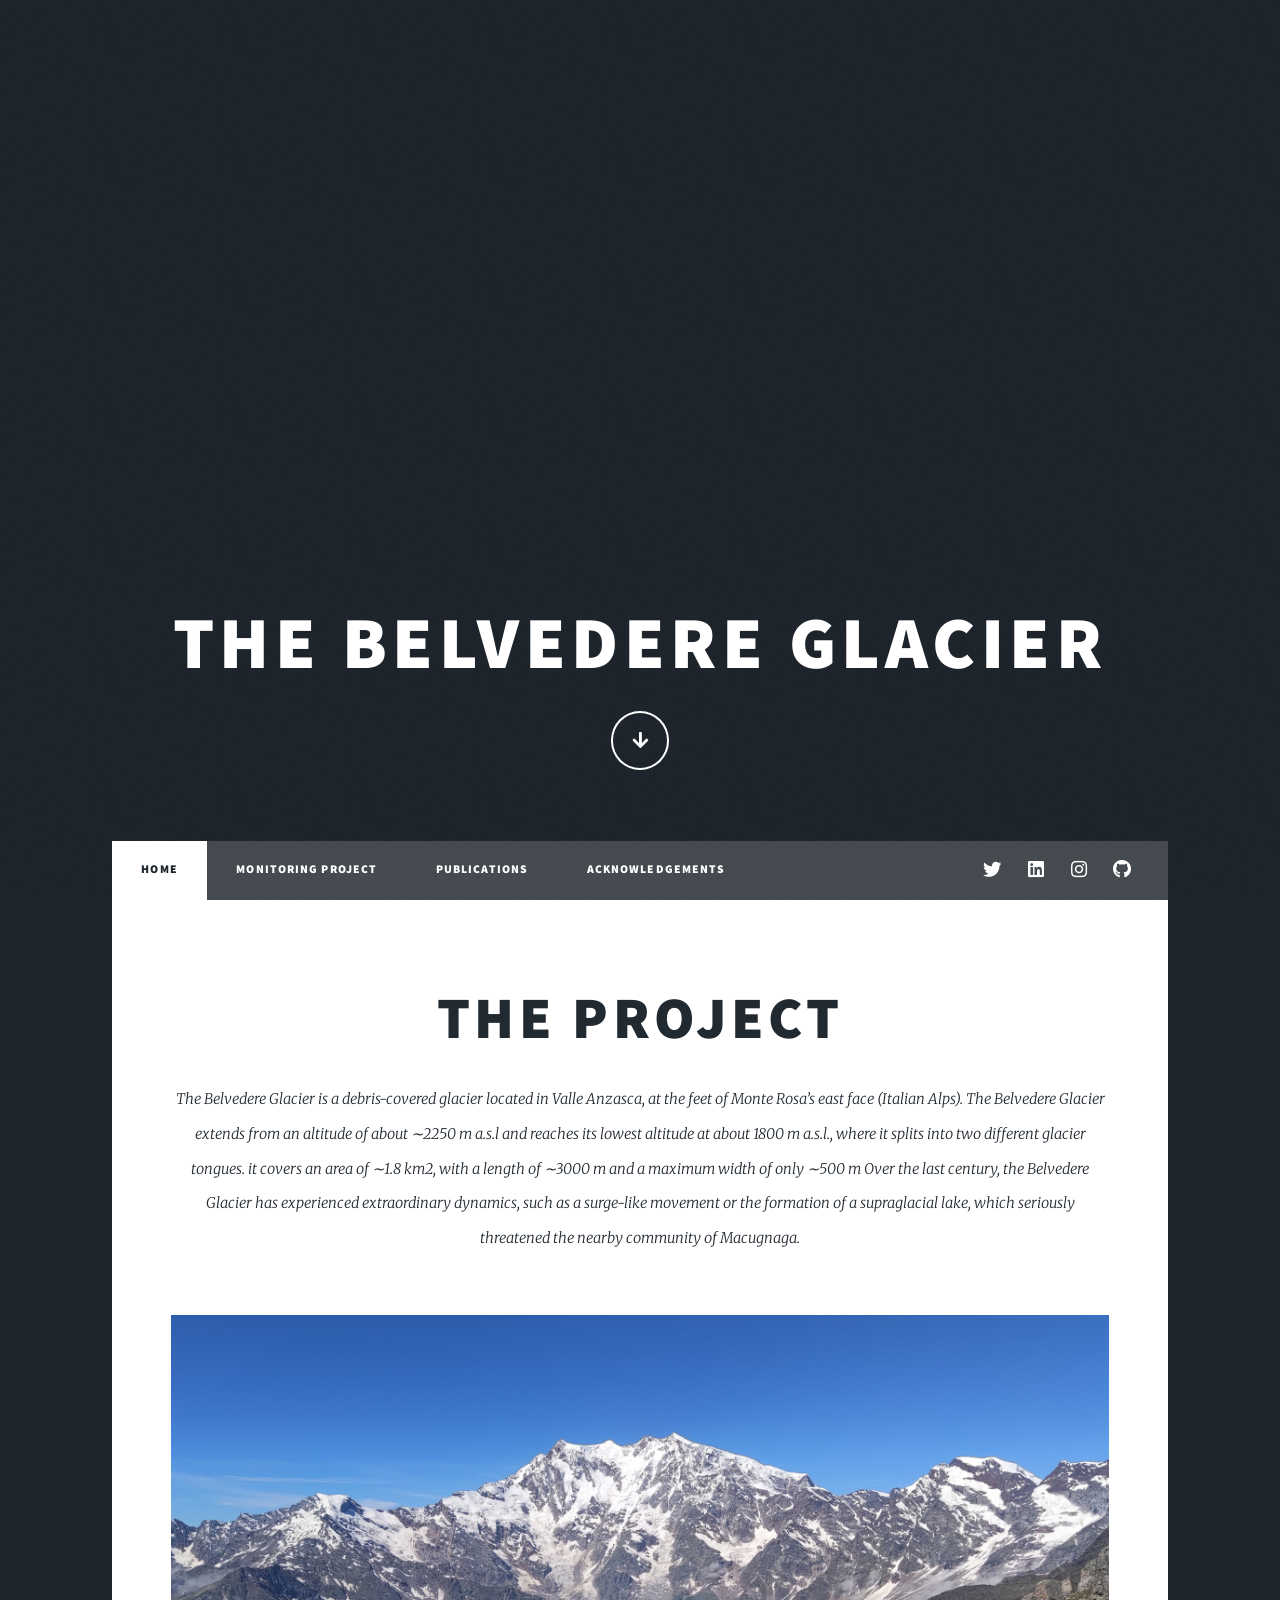
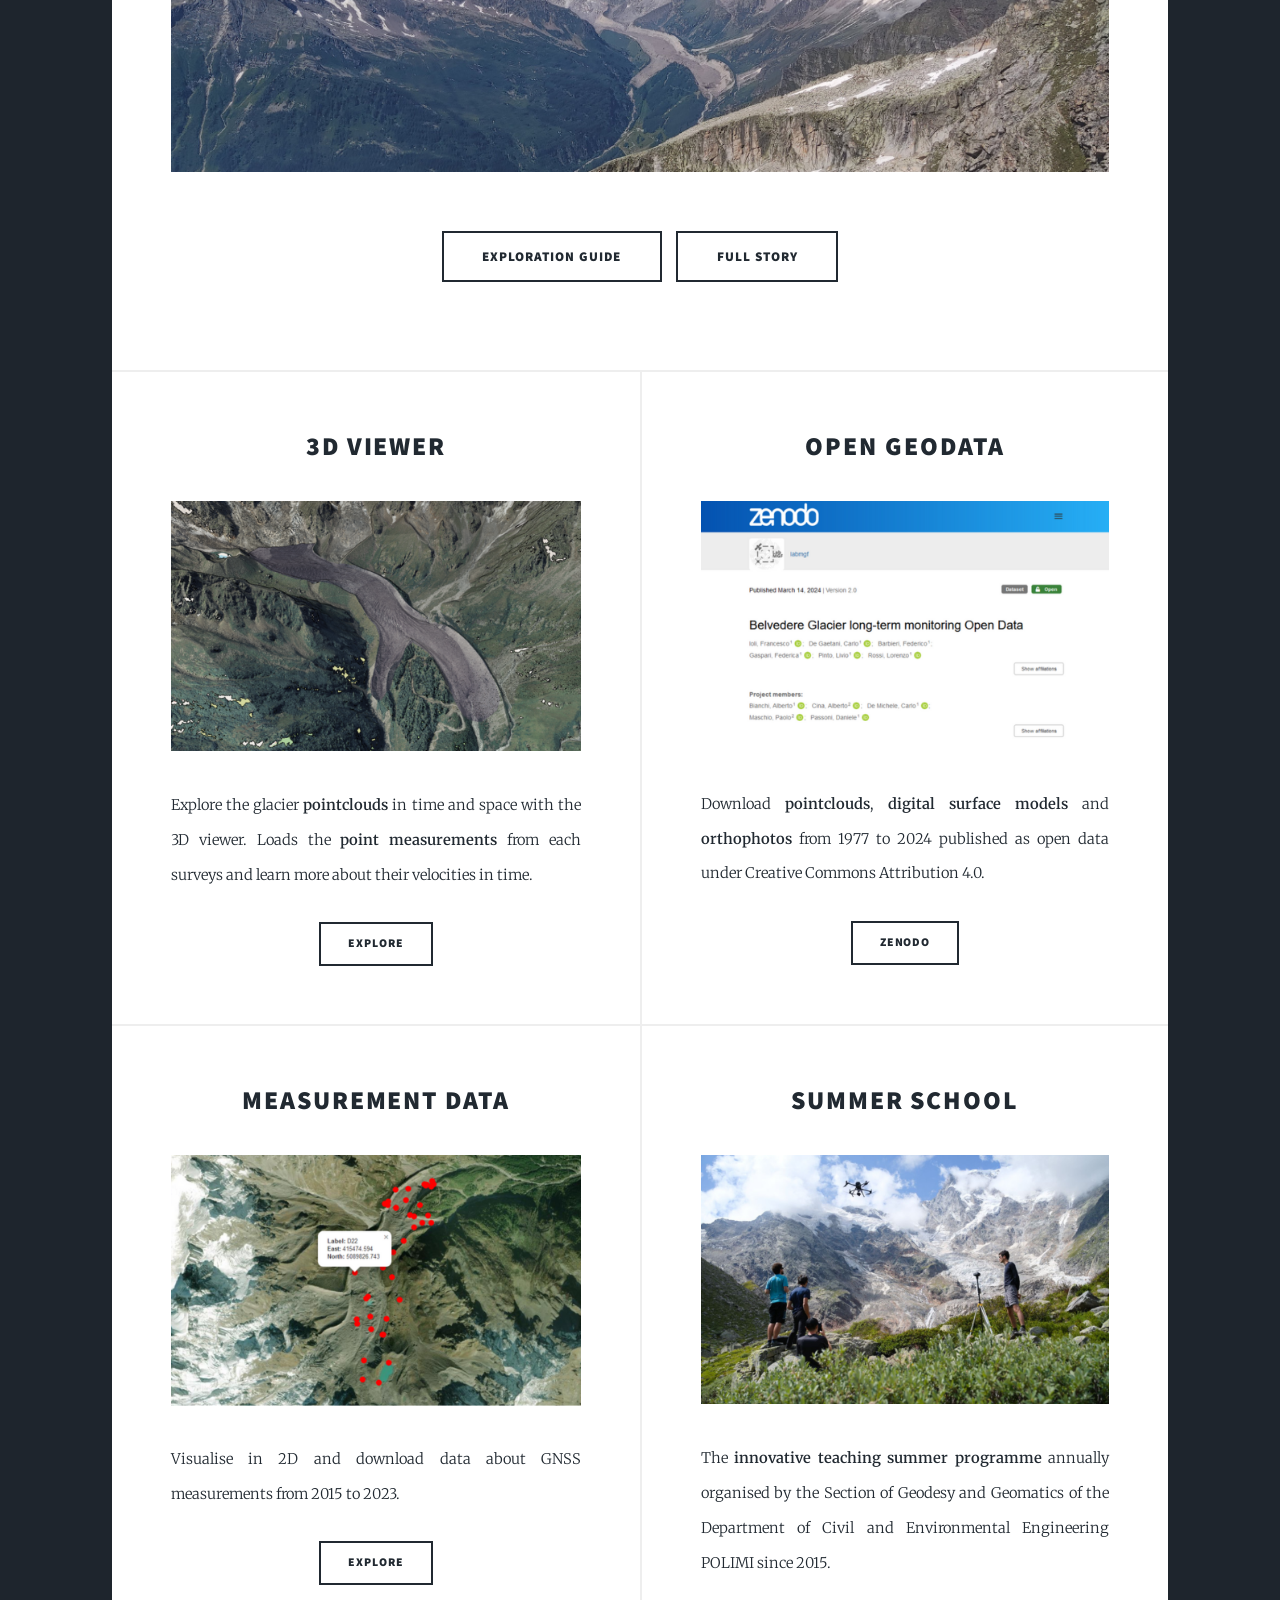
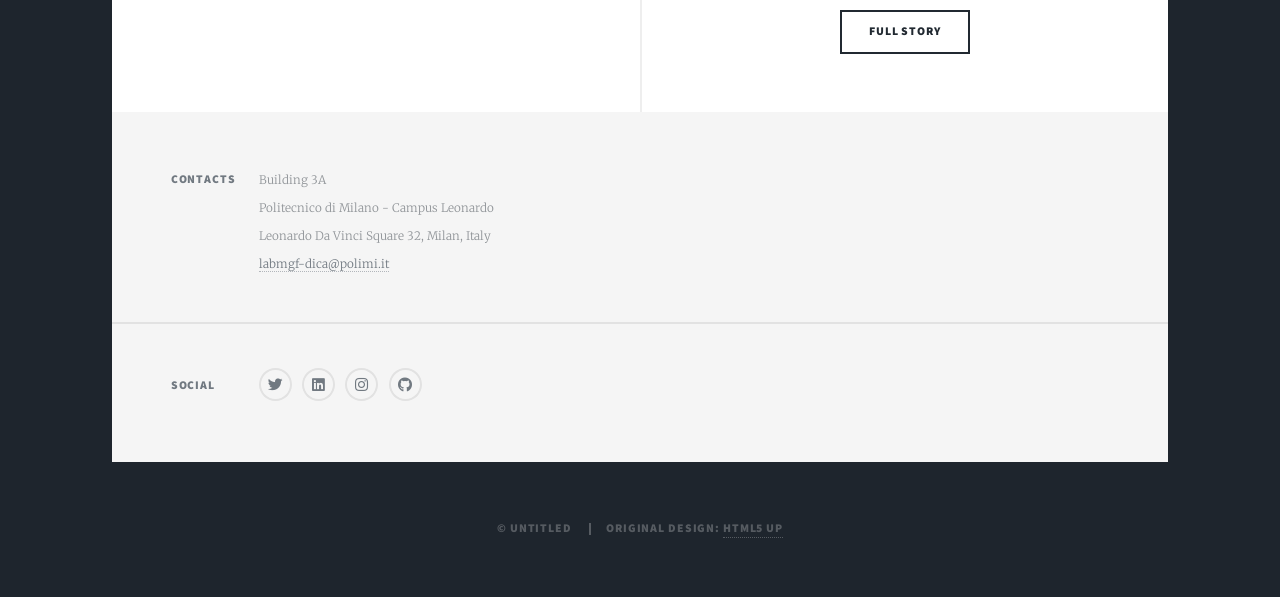
==== site/index.html @ bd8bcc03 "removed evrything but the static website" ====
<!DOCTYPE HTML>
<!--
	Massively by HTML5 UP
	html5up.net | @ajlkn
	Free for personal and commercial use under the CCA 3.0 license (html5up.net/license)
-->
<html>

<head>
	<title>The Belvedere Glacier</title>
	<meta charset="utf-8" />
	<meta name="viewport" content="width=device-width, initial-scale=1, user-scalable=no" />
	<link rel="stylesheet" href="assets/css/main.css" />
	<noscript>
		<link rel="stylesheet" href="assets/css/noscript.css" />
	</noscript>
</head>

<body class="is-preload">

	<!-- Wrapper -->
	<div id="wrapper" class="fade-in">

		<!-- Intro -->
		<div id="intro">
			<h1>The Belvedere Glacier</h1>
			<!--<p>Bla bla bla ADD SOMETHING</a>.</p>-->
			<ul class="actions">
				<li><a href="#header" class="button icon solid solo fa-arrow-down scrolly">Continue</a></li>
			</ul>
		</div>

		<!-- Header -->
		<header id="header">
			<a href="index.html" class="logo">The Belvedere Glacier</a>
		</header>

		<!-- Nav -->
		<nav id="nav">
			<ul class="links">
				<li class="active"><a href="index.html">Home</a></li>
				<li><a href="pages/monitoring.html">Monitoring project</a></li>
				<li><a href="pages/publications.html">Publications</a></li>
				<li><a href="pages/acknowledgements.html">Acknowledgements</a></li>
			</ul>
			<ul class="icons">
				<li><a href="https://x.com/LabMGF" class="icon brands fa-twitter" target="_blank"><span
							class="label">Twitter</span></a></li>
				<li><a href="https://www.linkedin.com/company/labmgf-dica-polimi/" class="icon brands fa-linkedin"
						target="_blank"><span class="label">LinkedIn</span></a></li>
				<li><a href="https://www.instagram.com/labmgf?igsh=aW45b3EyNXFjNWs4" class="icon brands fa-instagram"
						target="_blank"><span class="label">Instagram</span></a></li>
				<li><a href="https://github.com/labmgf-polimi" class="icon brands fa-github" target="_blank"><span
							class="label">GitHub</span></a></li>
			</ul>
		</nav>

		<!-- Main -->
		<div id="main">

			<!-- Featured Post -->
			<article class="post featured">
				<header class="major">
					<h2><a href="pages/monitoring.html">The project</a></h2>
					<p>
						The Belvedere Glacier is a debris-covered glacier located in Valle Anzasca, at the feet of Monte
						Rosa’s east face (Italian Alps).
						The Belvedere Glacier extends from an altitude of about ∼2250 m a.s.l and reaches its lowest
						altitude at about 1800 m a.s.l., where it splits into two different glacier tongues. it covers
						an area of ∼1.8 km2, with a length of ∼3000 m and a maximum width of only ∼500 m
						Over the last century, the Belvedere Glacier has experienced extraordinary dynamics, such as a
						surge-like movement or the formation of a supraglacial lake, which seriously threatened the
						nearby community of Macugnaga.
					</p>
				</header>
				<a href="pages/monitoring.html" class="image main"><img src="images/main.png" alt="" /></a>
				<ul class="actions special">
					<li><a href="https://labmgf-polimi.github.io/thebelvedereglacier-handbook/" target="_blank"
							class="button large">Exploration guide</a></li>
					<li><a href="pages/monitoring.html" class="button large">Full Story</a></li>
				</ul>
			</article>

			<!-- Posts -->
			<section class="posts">
				<article>
					<header>
						<h2><a href="potree/index.php">3D viewer
							</a></h2>
					</header>
					<a href="potree/index.php" class="image fit"><img src="images/explore-3d.png"
							alt="Belvedere Glacier 3D platform" title="Belvedere Glacier 3D platform" /></a>
					<p>Explore the glacier <b>pointclouds</b> in time and space with the 3D viewer. Loads the <b>point
							measurements</b> from each surveys and learn more about their velocities in time.</p>
					<ul class="actions special">
						<li><a href="potree/index.php" class="button">Explore</a></li>
					</ul>
				</article>
				<article>
					<header>
						<h2><a href="https://zenodo.org/records/19265915">Open Geodata</a></h2>
					</header>
					<a href="https://zenodo.org/records/19265915" class="image fit"><img src="images/zenodo.png"
							alt="" /></a>
					<p>Download <b>pointclouds</b>, <b>digital surface models</b> and <b>orthophotos</b> from 1977 to
						2024 published as open data under Creative Commons Attribution 4.0.</p>
					<ul class="actions special">
						<li><a href="https://zenodo.org/records/19265915" class="button">Zenodo</a></li>
					</ul>
				</article>
				<article>
					<header>
						<h2><a href="pages/web-map/index.html">Measurement data</a></h2>
					</header>
					<a href="pages/web-map/index.html" class="image fit"><img src="images/data-download.png"
							alt="" /></a>
					<p>Visualise in 2D and download data about GNSS measurements from 2015 to 2023.</p>
					<ul class="actions special">
						<li><a href="pages/web-map/index.html" class="button">Explore</a></li>
					</ul>
				</article>
				<article>
					<header>
						<h2><a href="pages/summer-school.html">Summer School</a></h2>
					</header>
					<a href="pages/summer-school.html" class="image fit"><img src="images/summer-school.png"
							alt="" /></a>
					<p>The <b>innovative teaching summer programme</b> annually organised by the Section of Geodesy and
						Geomatics of the Department of Civil and Environmental Engineering POLIMI since 2015.</p>
					<ul class="actions special">
						<li><a href="pages/summer-school.html" class="button">Full Story</a></li>
					</ul>
				</article>
			</section>

			<!-- Footer -->
			<!-- <footer>
				<div class="pagination">
					<a href="#" class="previous">Prev</a>
					<a href="#" class="page active">1</a>
					<a href="#" class="page">2</a>
					<a href="#" class="page">3</a>
					<span class="extra">&hellip;</span>
					<a href="#" class="page">8</a>
					<a href="#" class="page">9</a>
					<a href="#" class="page">10</a>
					<a href="#" class="next">Next</a>
				</div>
			</footer> -->

		</div>

		<!-- Footer -->
		<footer id="footer">
			<section class="split contact">
				<section class="alt">
					<h3>Contacts</h3>
					<p>Building 3A<br />
						Politecnico di Milano - Campus Leonardo<br />
						Leonardo Da Vinci Square 32, Milan, Italy<br />
						<a href="mailto:labmgf-dica@polimi.it">labmgf-dica@polimi.it</a>
					</p>
				</section>
				<section>
					<h3>Social</h3>
					<ul class="icons alt">
						<li><a href="https://x.com/LabMGF" class="icon brands alt fa-twitter" target="_blank"><span
									class="label">Twitter</span></a></li>
						<li><a href="https://www.linkedin.com/company/labmgf-dica-polimi/"
								class="icon brands alt fa-linkedin" target="_blank"><span
									class="label">LinkedIn</span></a>
						</li>
						<li><a href="https://www.instagram.com/labmgf?igsh=aW45b3EyNXFjNWs4"
								class="icon brands alt fa-instagram" target="_blank"><span
									class="label">Instagram</span></a>
						</li>
						<li><a href="https://github.com/labmgf-polimi" class="icon brands alt fa-github"
								target="_blank"><span class="label">GitHub</span></a></li>
					</ul>
				</section>
			</section>
		</footer>

		<!-- Copyright -->
		<div id="copyright">
			<ul>
				<li>&copy; Untitled</li>
				<li>Original design: <a href="https://html5up.net">HTML5 UP</a></li>
			</ul>
		</div>

	</div>

	<!-- Scripts -->
	<script src="assets/js/jquery.min.js"></script>
	<script src="assets/js/jquery.scrollex.min.js"></script>
	<script src="assets/js/jquery.scrolly.min.js"></script>
	<script src="assets/js/browser.min.js"></script>
	<script src="assets/js/breakpoints.min.js"></script>
	<script src="assets/js/util.js"></script>
	<script src="assets/js/main.js"></script>

</body>

</html>
---- site/assets/css/main.css ----
@import url(fontawesome-all.min.css);
@import url("https://fonts.googleapis.com/css?family=Merriweather:300,700,300italic,700italic|Source+Sans+Pro:900");

/*
	Massively by HTML5 UP
	html5up.net | @ajlkn
	Free for personal and commercial use under the CCA 3.0 license (html5up.net/license)
*/

html, body, div, span, applet, object,
iframe, h1, h2, h3, h4, h5, h6, p, blockquote,
pre, a, abbr, acronym, address, big, cite,
code, del, dfn, em, img, ins, kbd, q, s, samp,
small, strike, strong, sub, sup, tt, var, b,
u, i, center, dl, dt, dd, ol, ul, li, fieldset,
form, label, legend, table, caption, tbody,
tfoot, thead, tr, th, td, article, aside,
canvas, details, embed, figure, figcaption,
footer, header, hgroup, menu, nav, output, ruby,
section, summary, time, mark, audio, video {
	margin: 0;
	padding: 0;
	border: 0;
	font-size: 100%;
	font: inherit;
	vertical-align: baseline;}

article, aside, details, figcaption, figure,
footer, header, hgroup, menu, nav, section {
	display: block;}

body {
	line-height: 1;
}

ol, ul {
	list-style: none;
}

blockquote, q {
	quotes: none;
}

	blockquote:before, blockquote:after, q:before, q:after {
		content: '';
		content: none;
	}

table {
	border-collapse: collapse;
	border-spacing: 0;
}

body {
	-webkit-text-size-adjust: none;
}

mark {
	background-color: transparent;
	color: inherit;
}

input::-moz-focus-inner {
	border: 0;
	padding: 0;
}

input, select, textarea {
	-moz-appearance: none;
	-webkit-appearance: none;
	-ms-appearance: none;
	appearance: none;
}

/* Basic */

	@-ms-viewport {
		width: device-width;
	}

	body {
		-ms-overflow-style: scrollbar;
	}

	@media screen and (max-width: 480px) {

		html, body {
			min-width: 320px;
		}

	}

	html {
		box-sizing: border-box;
	}

	*, *:before, *:after {
		box-sizing: inherit;
	}

	body {
		background-color: #1e252d;
	}

		body.is-preload *, body.is-preload *:before, body.is-preload *:after {
			-moz-animation: none !important;
			-webkit-animation: none !important;
			-ms-animation: none !important;
			animation: none !important;
			-moz-transition: none !important;
			-webkit-transition: none !important;
			-ms-transition: none !important;
			transition: none !important;
		}

/* Type */

	html {
		font-size: 16pt;
	}

		@media screen and (max-width: 1680px) {

			html {
				font-size: 12pt;
			}

		}

		@media screen and (max-width: 1280px) {

			html {
				font-size: 11pt;
			}

		}

		@media screen and (max-width: 360px) {

			html {
				font-size: 10pt;
			}

		}

	body {
		color: #212931;
	}

	body, input, select, textarea {
		font-family: "Merriweather", Georgia, serif;
		font-weight: 300;
		font-size: 1rem;
		line-height: 2.375;
	}

	a {
		-moz-transition: color 0.2s ease-in-out, background-color 0.2s ease-in-out, border-color 0.2s ease-in-out, box-shadow 0.2s ease-in-out;
		-webkit-transition: color 0.2s ease-in-out, background-color 0.2s ease-in-out, border-color 0.2s ease-in-out, box-shadow 0.2s ease-in-out;
		-ms-transition: color 0.2s ease-in-out, background-color 0.2s ease-in-out, border-color 0.2s ease-in-out, box-shadow 0.2s ease-in-out;
		transition: color 0.2s ease-in-out, background-color 0.2s ease-in-out, border-color 0.2s ease-in-out, box-shadow 0.2s ease-in-out;
		border-bottom: dotted 1px;
		text-decoration: none;
	}

		a:hover {
			border-bottom-color: transparent;
		}

	strong, b {
		font-weight: 600;
	}

	em, i {
		font-style: italic;
	}

	p {
		text-align: justify;
		margin: 0 0 2rem 0;
	}

	h1, h2, h3, h4, h5, h6 {
		font-family: "Source Sans Pro", Helvetica, sans-serif;
		font-weight: 900;
		line-height: 1.5;
		letter-spacing: 0.075em;
		text-transform: uppercase;
		margin: 0 0 1rem 0;
	}

		h1 a, h2 a, h3 a, h4 a, h5 a, h6 a {
			border-bottom: 0;
			color: inherit;
			text-decoration: none;
		}

	h1 {
		font-size: 4rem;
		line-height: 1.1;
		margin: 0 0 2rem 0;
	}

	h2 {
		font-size: 1.75rem;
		line-height: 1.3;
		margin: 0 0 1.5rem 0;
	}

	h3 {
		font-size: 1.25rem;
		margin: 0 0 1.5rem 0;
	}

	h4 {
		font-size: 1rem;
	}

	h5 {
		font-size: 0.9rem;
	}

	h6 {
		font-size: 0.8rem;
	}

	sub {
		font-size: 0.8rem;
		position: relative;
		top: 0.5rem;
	}

	sup {
		font-size: 0.8rem;
		position: relative;
		top: -0.5rem;
	}

	blockquote {
		border-left: solid 4px;
		font-style: italic;
		margin: 0 0 2rem 0;
		padding: 0.5rem 0 0.5rem 2rem;
	}

	code {
		border: solid 2px;
		font-family: "Courier New", monospace;
		font-size: 0.9rem;
		margin: 0 0.25rem;
		padding: 0.25rem 0.65rem;
	}

	pre {
		-webkit-overflow-scrolling: touch;
		font-family: "Courier New", monospace;
		font-size: 0.9rem;
		margin: 0 0 2rem 0;
	}

		pre code {
			display: block;
			line-height: 1.75;
			padding: 1rem 1.5rem;
			overflow-x: auto;
		}

	hr {
		border: 0;
		border-bottom: solid 2px;
		margin: 3rem 0;
	}

		hr.major {
			margin: 5rem 0;
		}

	.align-left {
		text-align: left;
	}

	.align-center {
		text-align: center;
	}

	.align-right {
		text-align: right;
	}

	input, select, textarea {
		color: #212931;
	}

	a {
		color: #212931;
		border-bottom-color: rgba(33, 41, 49, 0.5);
	}

		a:hover {
			border-bottom-color: transparent;
			color: #18bfef !important;
		}

	strong, b {
		color: #212931;
	}

	h1, h2, h3, h4, h5, h6 {
		color: #212931;
	}

	blockquote {
		border-left-color: #eeeeee;
	}

	code {
		background: rgba(220, 220, 220, 0.25);
		border-color: #eeeeee;
	}

	hr {
		border-bottom-color: #eeeeee;
	}

/* Row */

	.row {
		display: flex;
		flex-wrap: wrap;
		box-sizing: border-box;
		align-items: stretch;
	}

		.row > * {
			box-sizing: border-box;
		}

		.row.gtr-uniform > * > :last-child {
			margin-bottom: 0;
		}

		.row.aln-left {
			justify-content: flex-start;
		}

		.row.aln-center {
			justify-content: center;
		}

		.row.aln-right {
			justify-content: flex-end;
		}

		.row.aln-top {
			align-items: flex-start;
		}

		.row.aln-middle {
			align-items: center;
		}

		.row.aln-bottom {
			align-items: flex-end;
		}

		.row > .imp {
			order: -1;
		}

		.row > .col-1 {
			width: 8.33333%;
		}

		.row > .off-1 {
			margin-left: 8.33333%;
		}

		.row > .col-2 {
			width: 16.66667%;
		}

		.row > .off-2 {
			margin-left: 16.66667%;
		}

		.row > .col-3 {
			width: 25%;
		}

		.row > .off-3 {
			margin-left: 25%;
		}

		.row > .col-4 {
			width: 33.33333%;
		}

		.row > .off-4 {
			margin-left: 33.33333%;
		}

		.row > .col-5 {
			width: 41.66667%;
		}

		.row > .off-5 {
			margin-left: 41.66667%;
		}

		.row > .col-6 {
			width: 50%;
		}

		.row > .off-6 {
			margin-left: 50%;
		}

		.row > .col-7 {
			width: 58.33333%;
		}

		.row > .off-7 {
			margin-left: 58.33333%;
		}

		.row > .col-8 {
			width: 66.66667%;
		}

		.row > .off-8 {
			margin-left: 66.66667%;
		}

		.row > .col-9 {
			width: 75%;
		}

		.row > .off-9 {
			margin-left: 75%;
		}

		.row > .col-10 {
			width: 83.33333%;
		}

		.row > .off-10 {
			margin-left: 83.33333%;
		}

		.row > .col-11 {
			width: 91.66667%;
		}

		.row > .off-11 {
			margin-left: 91.66667%;
		}

		.row > .col-12 {
			width: 100%;
		}

		.row > .off-12 {
			margin-left: 100%;
		}

		.row.gtr-0 {
			margin-top: 0;
			margin-left: 0rem;
		}

			.row.gtr-0 > * {
				padding: 0 0 0 0rem;
			}

			.row.gtr-0.gtr-uniform {
				margin-top: 0rem;
			}

				.row.gtr-0.gtr-uniform > * {
					padding-top: 0rem;
				}

		.row.gtr-25 {
			margin-top: 0;
			margin-left: -0.375rem;
		}

			.row.gtr-25 > * {
				padding: 0 0 0 0.375rem;
			}

			.row.gtr-25.gtr-uniform {
				margin-top: -0.375rem;
			}

				.row.gtr-25.gtr-uniform > * {
					padding-top: 0.375rem;
				}

		.row.gtr-50 {
			margin-top: 0;
			margin-left: -0.75rem;
		}

			.row.gtr-50 > * {
				padding: 0 0 0 0.75rem;
			}

			.row.gtr-50.gtr-uniform {
				margin-top: -0.75rem;
			}

				.row.gtr-50.gtr-uniform > * {
					padding-top: 0.75rem;
				}

		.row {
			margin-top: 0;
			margin-left: -1.5rem;
		}

			.row > * {
				padding: 0 0 0 1.5rem;
			}

			.row.gtr-uniform {
				margin-top: -1.5rem;
			}

				.row.gtr-uniform > * {
					padding-top: 1.5rem;
				}

		.row.gtr-150 {
			margin-top: 0;
			margin-left: -2.25rem;
		}

			.row.gtr-150 > * {
				padding: 0 0 0 2.25rem;
			}

			.row.gtr-150.gtr-uniform {
				margin-top: -2.25rem;
			}

				.row.gtr-150.gtr-uniform > * {
					padding-top: 2.25rem;
				}

		.row.gtr-200 {
			margin-top: 0;
			margin-left: -3rem;
		}

			.row.gtr-200 > * {
				padding: 0 0 0 3rem;
			}

			.row.gtr-200.gtr-uniform {
				margin-top: -3rem;
			}

				.row.gtr-200.gtr-uniform > * {
					padding-top: 3rem;
				}

		@media screen and (max-width: 1680px) {

			.row {
				display: flex;
				flex-wrap: wrap;
				box-sizing: border-box;
				align-items: stretch;
			}

				.row > * {
					box-sizing: border-box;
				}

				.row.gtr-uniform > * > :last-child {
					margin-bottom: 0;
				}

				.row.aln-left {
					justify-content: flex-start;
				}

				.row.aln-center {
					justify-content: center;
				}

				.row.aln-right {
					justify-content: flex-end;
				}

				.row.aln-top {
					align-items: flex-start;
				}

				.row.aln-middle {
					align-items: center;
				}

				.row.aln-bottom {
					align-items: flex-end;
				}

				.row > .imp-xlarge {
					order: -1;
				}

				.row > .col-1-xlarge {
					width: 8.33333%;
				}

				.row > .off-1-xlarge {
					margin-left: 8.33333%;
				}

				.row > .col-2-xlarge {
					width: 16.66667%;
				}

				.row > .off-2-xlarge {
					margin-left: 16.66667%;
				}

				.row > .col-3-xlarge {
					width: 25%;
				}

				.row > .off-3-xlarge {
					margin-left: 25%;
				}

				.row > .col-4-xlarge {
					width: 33.33333%;
				}

				.row > .off-4-xlarge {
					margin-left: 33.33333%;
				}

				.row > .col-5-xlarge {
					width: 41.66667%;
				}

				.row > .off-5-xlarge {
					margin-left: 41.66667%;
				}

				.row > .col-6-xlarge {
					width: 50%;
				}

				.row > .off-6-xlarge {
					margin-left: 50%;
				}

				.row > .col-7-xlarge {
					width: 58.33333%;
				}

				.row > .off-7-xlarge {
					margin-left: 58.33333%;
				}

				.row > .col-8-xlarge {
					width: 66.66667%;
				}

				.row > .off-8-xlarge {
					margin-left: 66.66667%;
				}

				.row > .col-9-xlarge {
					width: 75%;
				}

				.row > .off-9-xlarge {
					margin-left: 75%;
				}

				.row > .col-10-xlarge {
					width: 83.33333%;
				}

				.row > .off-10-xlarge {
					margin-left: 83.33333%;
				}

				.row > .col-11-xlarge {
					width: 91.66667%;
				}

				.row > .off-11-xlarge {
					margin-left: 91.66667%;
				}

				.row > .col-12-xlarge {
					width: 100%;
				}

				.row > .off-12-xlarge {
					margin-left: 100%;
				}

				.row.gtr-0 {
					margin-top: 0;
					margin-left: 0rem;
				}

					.row.gtr-0 > * {
						padding: 0 0 0 0rem;
					}

					.row.gtr-0.gtr-uniform {
						margin-top: 0rem;
					}

						.row.gtr-0.gtr-uniform > * {
							padding-top: 0rem;
						}

				.row.gtr-25 {
					margin-top: 0;
					margin-left: -0.375rem;
				}

					.row.gtr-25 > * {
						padding: 0 0 0 0.375rem;
					}

					.row.gtr-25.gtr-uniform {
						margin-top: -0.375rem;
					}

						.row.gtr-25.gtr-uniform > * {
							padding-top: 0.375rem;
						}

				.row.gtr-50 {
					margin-top: 0;
					margin-left: -0.75rem;
				}

					.row.gtr-50 > * {
						padding: 0 0 0 0.75rem;
					}

					.row.gtr-50.gtr-uniform {
						margin-top: -0.75rem;
					}

						.row.gtr-50.gtr-uniform > * {
							padding-top: 0.75rem;
						}

				.row {
					margin-top: 0;
					margin-left: -1.5rem;
				}

					.row > * {
						padding: 0 0 0 1.5rem;
					}

					.row.gtr-uniform {
						margin-top: -1.5rem;
					}

						.row.gtr-uniform > * {
							padding-top: 1.5rem;
						}

				.row.gtr-150 {
					margin-top: 0;
					margin-left: -2.25rem;
				}

					.row.gtr-150 > * {
						padding: 0 0 0 2.25rem;
					}

					.row.gtr-150.gtr-uniform {
						margin-top: -2.25rem;
					}

						.row.gtr-150.gtr-uniform > * {
							padding-top: 2.25rem;
						}

				.row.gtr-200 {
					margin-top: 0;
					margin-left: -3rem;
				}

					.row.gtr-200 > * {
						padding: 0 0 0 3rem;
					}

					.row.gtr-200.gtr-uniform {
						margin-top: -3rem;
					}

						.row.gtr-200.gtr-uniform > * {
							padding-top: 3rem;
						}

		}

		@media screen and (max-width: 1280px) {

			.row {
				display: flex;
				flex-wrap: wrap;
				box-sizing: border-box;
				align-items: stretch;
			}

				.row > * {
					box-sizing: border-box;
				}

				.row.gtr-uniform > * > :last-child {
					margin-bottom: 0;
				}

				.row.aln-left {
					justify-content: flex-start;
				}

				.row.aln-center {
					justify-content: center;
				}

				.row.aln-right {
					justify-content: flex-end;
				}

				.row.aln-top {
					align-items: flex-start;
				}

				.row.aln-middle {
					align-items: center;
				}

				.row.aln-bottom {
					align-items: flex-end;
				}

				.row > .imp-large {
					order: -1;
				}

				.row > .col-1-large {
					width: 8.33333%;
				}

				.row > .off-1-large {
					margin-left: 8.33333%;
				}

				.row > .col-2-large {
					width: 16.66667%;
				}

				.row > .off-2-large {
					margin-left: 16.66667%;
				}

				.row > .col-3-large {
					width: 25%;
				}

				.row > .off-3-large {
					margin-left: 25%;
				}

				.row > .col-4-large {
					width: 33.33333%;
				}

				.row > .off-4-large {
					margin-left: 33.33333%;
				}

				.row > .col-5-large {
					width: 41.66667%;
				}

				.row > .off-5-large {
					margin-left: 41.66667%;
				}

				.row > .col-6-large {
					width: 50%;
				}

				.row > .off-6-large {
					margin-left: 50%;
				}

				.row > .col-7-large {
					width: 58.33333%;
				}

				.row > .off-7-large {
					margin-left: 58.33333%;
				}

				.row > .col-8-large {
					width: 66.66667%;
				}

				.row > .off-8-large {
					margin-left: 66.66667%;
				}

				.row > .col-9-large {
					width: 75%;
				}

				.row > .off-9-large {
					margin-left: 75%;
				}

				.row > .col-10-large {
					width: 83.33333%;
				}

				.row > .off-10-large {
					margin-left: 83.33333%;
				}

				.row > .col-11-large {
					width: 91.66667%;
				}

				.row > .off-11-large {
					margin-left: 91.66667%;
				}

				.row > .col-12-large {
					width: 100%;
				}

				.row > .off-12-large {
					margin-left: 100%;
				}

				.row.gtr-0 {
					margin-top: 0;
					margin-left: 0rem;
				}

					.row.gtr-0 > * {
						padding: 0 0 0 0rem;
					}

					.row.gtr-0.gtr-uniform {
						margin-top: 0rem;
					}

						.row.gtr-0.gtr-uniform > * {
							padding-top: 0rem;
						}

				.row.gtr-25 {
					margin-top: 0;
					margin-left: -0.375rem;
				}

					.row.gtr-25 > * {
						padding: 0 0 0 0.375rem;
					}

					.row.gtr-25.gtr-uniform {
						margin-top: -0.375rem;
					}

						.row.gtr-25.gtr-uniform > * {
							padding-top: 0.375rem;
						}

				.row.gtr-50 {
					margin-top: 0;
					margin-left: -0.75rem;
				}

					.row.gtr-50 > * {
						padding: 0 0 0 0.75rem;
					}

					.row.gtr-50.gtr-uniform {
						margin-top: -0.75rem;
					}

						.row.gtr-50.gtr-uniform > * {
							padding-top: 0.75rem;
						}

				.row {
					margin-top: 0;
					margin-left: -1.5rem;
				}

					.row > * {
						padding: 0 0 0 1.5rem;
					}

					.row.gtr-uniform {
						margin-top: -1.5rem;
					}

						.row.gtr-uniform > * {
							padding-top: 1.5rem;
						}

				.row.gtr-150 {
					margin-top: 0;
					margin-left: -2.25rem;
				}

					.row.gtr-150 > * {
						padding: 0 0 0 2.25rem;
					}

					.row.gtr-150.gtr-uniform {
						margin-top: -2.25rem;
					}

						.row.gtr-150.gtr-uniform > * {
							padding-top: 2.25rem;
						}

				.row.gtr-200 {
					margin-top: 0;
					margin-left: -3rem;
				}

					.row.gtr-200 > * {
						padding: 0 0 0 3rem;
					}

					.row.gtr-200.gtr-uniform {
						margin-top: -3rem;
					}

						.row.gtr-200.gtr-uniform > * {
							padding-top: 3rem;
						}

		}

		@media screen and (max-width: 980px) {

			.row {
				display: flex;
				flex-wrap: wrap;
				box-sizing: border-box;
				align-items: stretch;
			}

				.row > * {
					box-sizing: border-box;
				}

				.row.gtr-uniform > * > :last-child {
					margin-bottom: 0;
				}

				.row.aln-left {
					justify-content: flex-start;
				}

				.row.aln-center {
					justify-content: center;
				}

				.row.aln-right {
					justify-content: flex-end;
				}

				.row.aln-top {
					align-items: flex-start;
				}

				.row.aln-middle {
					align-items: center;
				}

				.row.aln-bottom {
					align-items: flex-end;
				}

				.row > .imp-medium {
					order: -1;
				}

				.row > .col-1-medium {
					width: 8.33333%;
				}

				.row > .off-1-medium {
					margin-left: 8.33333%;
				}

				.row > .col-2-medium {
					width: 16.66667%;
				}

				.row > .off-2-medium {
					margin-left: 16.66667%;
				}

				.row > .col-3-medium {
					width: 25%;
				}

				.row > .off-3-medium {
					margin-left: 25%;
				}

				.row > .col-4-medium {
					width: 33.33333%;
				}

				.row > .off-4-medium {
					margin-left: 33.33333%;
				}

				.row > .col-5-medium {
					width: 41.66667%;
				}

				.row > .off-5-medium {
					margin-left: 41.66667%;
				}

				.row > .col-6-medium {
					width: 50%;
				}

				.row > .off-6-medium {
					margin-left: 50%;
				}

				.row > .col-7-medium {
					width: 58.33333%;
				}

				.row > .off-7-medium {
					margin-left: 58.33333%;
				}

				.row > .col-8-medium {
					width: 66.66667%;
				}

				.row > .off-8-medium {
					margin-left: 66.66667%;
				}

				.row > .col-9-medium {
					width: 75%;
				}

				.row > .off-9-medium {
					margin-left: 75%;
				}

				.row > .col-10-medium {
					width: 83.33333%;
				}

				.row > .off-10-medium {
					margin-left: 83.33333%;
				}

				.row > .col-11-medium {
					width: 91.66667%;
				}

				.row > .off-11-medium {
					margin-left: 91.66667%;
				}

				.row > .col-12-medium {
					width: 100%;
				}

				.row > .off-12-medium {
					margin-left: 100%;
				}

				.row.gtr-0 {
					margin-top: 0;
					margin-left: 0rem;
				}

					.row.gtr-0 > * {
						padding: 0 0 0 0rem;
					}

					.row.gtr-0.gtr-uniform {
						margin-top: 0rem;
					}

						.row.gtr-0.gtr-uniform > * {
							padding-top: 0rem;
						}

				.row.gtr-25 {
					margin-top: 0;
					margin-left: -0.375rem;
				}

					.row.gtr-25 > * {
						padding: 0 0 0 0.375rem;
					}

					.row.gtr-25.gtr-uniform {
						margin-top: -0.375rem;
					}

						.row.gtr-25.gtr-uniform > * {
							padding-top: 0.375rem;
						}

				.row.gtr-50 {
					margin-top: 0;
					margin-left: -0.75rem;
				}

					.row.gtr-50 > * {
						padding: 0 0 0 0.75rem;
					}

					.row.gtr-50.gtr-uniform {
						margin-top: -0.75rem;
					}

						.row.gtr-50.gtr-uniform > * {
							padding-top: 0.75rem;
						}

				.row {
					margin-top: 0;
					margin-left: -1.5rem;
				}

					.row > * {
						padding: 0 0 0 1.5rem;
					}

					.row.gtr-uniform {
						margin-top: -1.5rem;
					}

						.row.gtr-uniform > * {
							padding-top: 1.5rem;
						}

				.row.gtr-150 {
					margin-top: 0;
					margin-left: -2.25rem;
				}

					.row.gtr-150 > * {
						padding: 0 0 0 2.25rem;
					}

					.row.gtr-150.gtr-uniform {
						margin-top: -2.25rem;
					}

						.row.gtr-150.gtr-uniform > * {
							padding-top: 2.25rem;
						}

				.row.gtr-200 {
					margin-top: 0;
					margin-left: -3rem;
				}

					.row.gtr-200 > * {
						padding: 0 0 0 3rem;
					}

					.row.gtr-200.gtr-uniform {
						margin-top: -3rem;
					}

						.row.gtr-200.gtr-uniform > * {
							padding-top: 3rem;
						}

		}

		@media screen and (max-width: 736px) {

			.row {
				display: flex;
				flex-wrap: wrap;
				box-sizing: border-box;
				align-items: stretch;
			}

				.row > * {
					box-sizing: border-box;
				}

				.row.gtr-uniform > * > :last-child {
					margin-bottom: 0;
				}

				.row.aln-left {
					justify-content: flex-start;
				}

				.row.aln-center {
					justify-content: center;
				}

				.row.aln-right {
					justify-content: flex-end;
				}

				.row.aln-top {
					align-items: flex-start;
				}

				.row.aln-middle {
					align-items: center;
				}

				.row.aln-bottom {
					align-items: flex-end;
				}

				.row > .imp-small {
					order: -1;
				}

				.row > .col-1-small {
					width: 8.33333%;
				}

				.row > .off-1-small {
					margin-left: 8.33333%;
				}

				.row > .col-2-small {
					width: 16.66667%;
				}

				.row > .off-2-small {
					margin-left: 16.66667%;
				}

				.row > .col-3-small {
					width: 25%;
				}

				.row > .off-3-small {
					margin-left: 25%;
				}

				.row > .col-4-small {
					width: 33.33333%;
				}

				.row > .off-4-small {
					margin-left: 33.33333%;
				}

				.row > .col-5-small {
					width: 41.66667%;
				}

				.row > .off-5-small {
					margin-left: 41.66667%;
				}

				.row > .col-6-small {
					width: 50%;
				}

				.row > .off-6-small {
					margin-left: 50%;
				}

				.row > .col-7-small {
					width: 58.33333%;
				}

				.row > .off-7-small {
					margin-left: 58.33333%;
				}

				.row > .col-8-small {
					width: 66.66667%;
				}

				.row > .off-8-small {
					margin-left: 66.66667%;
				}

				.row > .col-9-small {
					width: 75%;
				}

				.row > .off-9-small {
					margin-left: 75%;
				}

				.row > .col-10-small {
					width: 83.33333%;
				}

				.row > .off-10-small {
					margin-left: 83.33333%;
				}

				.row > .col-11-small {
					width: 91.66667%;
				}

				.row > .off-11-small {
					margin-left: 91.66667%;
				}

				.row > .col-12-small {
					width: 100%;
				}

				.row > .off-12-small {
					margin-left: 100%;
				}

				.row.gtr-0 {
					margin-top: 0;
					margin-left: 0rem;
				}

					.row.gtr-0 > * {
						padding: 0 0 0 0rem;
					}

					.row.gtr-0.gtr-uniform {
						margin-top: 0rem;
					}

						.row.gtr-0.gtr-uniform > * {
							padding-top: 0rem;
						}

				.row.gtr-25 {
					margin-top: 0;
					margin-left: -0.375rem;
				}

					.row.gtr-25 > * {
						padding: 0 0 0 0.375rem;
					}

					.row.gtr-25.gtr-uniform {
						margin-top: -0.375rem;
					}

						.row.gtr-25.gtr-uniform > * {
							padding-top: 0.375rem;
						}

				.row.gtr-50 {
					margin-top: 0;
					margin-left: -0.75rem;
				}

					.row.gtr-50 > * {
						padding: 0 0 0 0.75rem;
					}

					.row.gtr-50.gtr-uniform {
						margin-top: -0.75rem;
					}

						.row.gtr-50.gtr-uniform > * {
							padding-top: 0.75rem;
						}

				.row {
					margin-top: 0;
					margin-left: -1.5rem;
				}

					.row > * {
						padding: 0 0 0 1.5rem;
					}

					.row.gtr-uniform {
						margin-top: -1.5rem;
					}

						.row.gtr-uniform > * {
							padding-top: 1.5rem;
						}

				.row.gtr-150 {
					margin-top: 0;
					margin-left: -2.25rem;
				}

					.row.gtr-150 > * {
						padding: 0 0 0 2.25rem;
					}

					.row.gtr-150.gtr-uniform {
						margin-top: -2.25rem;
					}

						.row.gtr-150.gtr-uniform > * {
							padding-top: 2.25rem;
						}

				.row.gtr-200 {
					margin-top: 0;
					margin-left: -3rem;
				}

					.row.gtr-200 > * {
						padding: 0 0 0 3rem;
					}

					.row.gtr-200.gtr-uniform {
						margin-top: -3rem;
					}

						.row.gtr-200.gtr-uniform > * {
							padding-top: 3rem;
						}

		}

		@media screen and (max-width: 480px) {

			.row {
				display: flex;
				flex-wrap: wrap;
				box-sizing: border-box;
				align-items: stretch;
			}

				.row > * {
					box-sizing: border-box;
				}

				.row.gtr-uniform > * > :last-child {
					margin-bottom: 0;
				}

				.row.aln-left {
					justify-content: flex-start;
				}

				.row.aln-center {
					justify-content: center;
				}

				.row.aln-right {
					justify-content: flex-end;
				}

				.row.aln-top {
					align-items: flex-start;
				}

				.row.aln-middle {
					align-items: center;
				}

				.row.aln-bottom {
					align-items: flex-end;
				}

				.row > .imp-xsmall {
					order: -1;
				}

				.row > .col-1-xsmall {
					width: 8.33333%;
				}

				.row > .off-1-xsmall {
					margin-left: 8.33333%;
				}

				.row > .col-2-xsmall {
					width: 16.66667%;
				}

				.row > .off-2-xsmall {
					margin-left: 16.66667%;
				}

				.row > .col-3-xsmall {
					width: 25%;
				}

				.row > .off-3-xsmall {
					margin-left: 25%;
				}

				.row > .col-4-xsmall {
					width: 33.33333%;
				}

				.row > .off-4-xsmall {
					margin-left: 33.33333%;
				}

				.row > .col-5-xsmall {
					width: 41.66667%;
				}

				.row > .off-5-xsmall {
					margin-left: 41.66667%;
				}

				.row > .col-6-xsmall {
					width: 50%;
				}

				.row > .off-6-xsmall {
					margin-left: 50%;
				}

				.row > .col-7-xsmall {
					width: 58.33333%;
				}

				.row > .off-7-xsmall {
					margin-left: 58.33333%;
				}

				.row > .col-8-xsmall {
					width: 66.66667%;
				}

				.row > .off-8-xsmall {
					margin-left: 66.66667%;
				}

				.row > .col-9-xsmall {
					width: 75%;
				}

				.row > .off-9-xsmall {
					margin-left: 75%;
				}

				.row > .col-10-xsmall {
					width: 83.33333%;
				}

				.row > .off-10-xsmall {
					margin-left: 83.33333%;
				}

				.row > .col-11-xsmall {
					width: 91.66667%;
				}

				.row > .off-11-xsmall {
					margin-left: 91.66667%;
				}

				.row > .col-12-xsmall {
					width: 100%;
				}

				.row > .off-12-xsmall {
					margin-left: 100%;
				}

				.row.gtr-0 {
					margin-top: 0;
					margin-left: 0rem;
				}

					.row.gtr-0 > * {
						padding: 0 0 0 0rem;
					}

					.row.gtr-0.gtr-uniform {
						margin-top: 0rem;
					}

						.row.gtr-0.gtr-uniform > * {
							padding-top: 0rem;
						}

				.row.gtr-25 {
					margin-top: 0;
					margin-left: -0.375rem;
				}

					.row.gtr-25 > * {
						padding: 0 0 0 0.375rem;
					}

					.row.gtr-25.gtr-uniform {
						margin-top: -0.375rem;
					}

						.row.gtr-25.gtr-uniform > * {
							padding-top: 0.375rem;
						}

				.row.gtr-50 {
					margin-top: 0;
					margin-left: -0.75rem;
				}

					.row.gtr-50 > * {
						padding: 0 0 0 0.75rem;
					}

					.row.gtr-50.gtr-uniform {
						margin-top: -0.75rem;
					}

						.row.gtr-50.gtr-uniform > * {
							padding-top: 0.75rem;
						}

				.row {
					margin-top: 0;
					margin-left: -1.5rem;
				}

					.row > * {
						padding: 0 0 0 1.5rem;
					}

					.row.gtr-uniform {
						margin-top: -1.5rem;
					}

						.row.gtr-uniform > * {
							padding-top: 1.5rem;
						}

				.row.gtr-150 {
					margin-top: 0;
					margin-left: -2.25rem;
				}

					.row.gtr-150 > * {
						padding: 0 0 0 2.25rem;
					}

					.row.gtr-150.gtr-uniform {
						margin-top: -2.25rem;
					}

						.row.gtr-150.gtr-uniform > * {
							padding-top: 2.25rem;
						}

				.row.gtr-200 {
					margin-top: 0;
					margin-left: -3rem;
				}

					.row.gtr-200 > * {
						padding: 0 0 0 3rem;
					}

					.row.gtr-200.gtr-uniform {
						margin-top: -3rem;
					}

						.row.gtr-200.gtr-uniform > * {
							padding-top: 3rem;
						}

		}

		@media screen and (max-width: 360px) {

			.row {
				display: flex;
				flex-wrap: wrap;
				box-sizing: border-box;
				align-items: stretch;
			}

				.row > * {
					box-sizing: border-box;
				}

				.row.gtr-uniform > * > :last-child {
					margin-bottom: 0;
				}

				.row.aln-left {
					justify-content: flex-start;
				}

				.row.aln-center {
					justify-content: center;
				}

				.row.aln-right {
					justify-content: flex-end;
				}

				.row.aln-top {
					align-items: flex-start;
				}

				.row.aln-middle {
					align-items: center;
				}

				.row.aln-bottom {
					align-items: flex-end;
				}

				.row > .imp-xxsmall {
					order: -1;
				}

				.row > .col-1-xxsmall {
					width: 8.33333%;
				}

				.row > .off-1-xxsmall {
					margin-left: 8.33333%;
				}

				.row > .col-2-xxsmall {
					width: 16.66667%;
				}

				.row > .off-2-xxsmall {
					margin-left: 16.66667%;
				}

				.row > .col-3-xxsmall {
					width: 25%;
				}

				.row > .off-3-xxsmall {
					margin-left: 25%;
				}

				.row > .col-4-xxsmall {
					width: 33.33333%;
				}

				.row > .off-4-xxsmall {
					margin-left: 33.33333%;
				}

				.row > .col-5-xxsmall {
					width: 41.66667%;
				}

				.row > .off-5-xxsmall {
					margin-left: 41.66667%;
				}

				.row > .col-6-xxsmall {
					width: 50%;
				}

				.row > .off-6-xxsmall {
					margin-left: 50%;
				}

				.row > .col-7-xxsmall {
					width: 58.33333%;
				}

				.row > .off-7-xxsmall {
					margin-left: 58.33333%;
				}

				.row > .col-8-xxsmall {
					width: 66.66667%;
				}

				.row > .off-8-xxsmall {
					margin-left: 66.66667%;
				}

				.row > .col-9-xxsmall {
					width: 75%;
				}

				.row > .off-9-xxsmall {
					margin-left: 75%;
				}

				.row > .col-10-xxsmall {
					width: 83.33333%;
				}

				.row > .off-10-xxsmall {
					margin-left: 83.33333%;
				}

				.row > .col-11-xxsmall {
					width: 91.66667%;
				}

				.row > .off-11-xxsmall {
					margin-left: 91.66667%;
				}

				.row > .col-12-xxsmall {
					width: 100%;
				}

				.row > .off-12-xxsmall {
					margin-left: 100%;
				}

				.row.gtr-0 {
					margin-top: 0;
					margin-left: 0rem;
				}

					.row.gtr-0 > * {
						padding: 0 0 0 0rem;
					}

					.row.gtr-0.gtr-uniform {
						margin-top: 0rem;
					}

						.row.gtr-0.gtr-uniform > * {
							padding-top: 0rem;
						}

				.row.gtr-25 {
					margin-top: 0;
					margin-left: -0.375rem;
				}

					.row.gtr-25 > * {
						padding: 0 0 0 0.375rem;
					}

					.row.gtr-25.gtr-uniform {
						margin-top: -0.375rem;
					}

						.row.gtr-25.gtr-uniform > * {
							padding-top: 0.375rem;
						}

				.row.gtr-50 {
					margin-top: 0;
					margin-left: -0.75rem;
				}

					.row.gtr-50 > * {
						padding: 0 0 0 0.75rem;
					}

					.row.gtr-50.gtr-uniform {
						margin-top: -0.75rem;
					}

						.row.gtr-50.gtr-uniform > * {
							padding-top: 0.75rem;
						}

				.row {
					margin-top: 0;
					margin-left: -1.5rem;
				}

					.row > * {
						padding: 0 0 0 1.5rem;
					}

					.row.gtr-uniform {
						margin-top: -1.5rem;
					}

						.row.gtr-uniform > * {
							padding-top: 1.5rem;
						}

				.row.gtr-150 {
					margin-top: 0;
					margin-left: -2.25rem;
				}

					.row.gtr-150 > * {
						padding: 0 0 0 2.25rem;
					}

					.row.gtr-150.gtr-uniform {
						margin-top: -2.25rem;
					}

						.row.gtr-150.gtr-uniform > * {
							padding-top: 2.25rem;
						}

				.row.gtr-200 {
					margin-top: 0;
					margin-left: -3rem;
				}

					.row.gtr-200 > * {
						padding: 0 0 0 3rem;
					}

					.row.gtr-200.gtr-uniform {
						margin-top: -3rem;
					}

						.row.gtr-200.gtr-uniform > * {
							padding-top: 3rem;
						}

		}

/* Box */

	.box {
		border: solid 2px;
		margin-bottom: 2rem;
		padding: 1.5rem;
	}

		.box > :last-child,
		.box > :last-child > :last-child,
		.box > :last-child > :last-child > :last-child {
			margin-bottom: 0;
		}

		.box.alt {
			border: 0;
			border-radius: 0;
			padding: 0;
		}

	.box {
		border-color: #eeeeee;
	}

/* Button */

	input[type="submit"],
	input[type="reset"],
	input[type="button"],
	button,
	.button {
		-moz-appearance: none;
		-webkit-appearance: none;
		-ms-appearance: none;
		appearance: none;
		-moz-transition: background-color 0.2s ease-in-out, box-shadow 0.2s ease-in-out, color 0.2s ease-in-out;
		-webkit-transition: background-color 0.2s ease-in-out, box-shadow 0.2s ease-in-out, color 0.2s ease-in-out;
		-ms-transition: background-color 0.2s ease-in-out, box-shadow 0.2s ease-in-out, color 0.2s ease-in-out;
		transition: background-color 0.2s ease-in-out, box-shadow 0.2s ease-in-out, color 0.2s ease-in-out;
		border: 0;
		border-radius: 0;
		cursor: pointer;
		display: inline-block;
		font-family: "Source Sans Pro", Helvetica, sans-serif;
		font-size: 0.8rem;
		font-weight: 900;
		letter-spacing: 0.075em;
		height: 3rem;
		line-height: 3rem;
		padding: 0 2rem;
		text-align: center;
		text-decoration: none;
		text-transform: uppercase;
		white-space: nowrap;
	}

		input[type="submit"].icon:before,
		input[type="reset"].icon:before,
		input[type="button"].icon:before,
		button.icon:before,
		.button.icon:before {
			margin-right: 0.5rem;
		}

		input[type="submit"].icon.solo,
		input[type="reset"].icon.solo,
		input[type="button"].icon.solo,
		button.icon.solo,
		.button.icon.solo {
			position: relative;
			width: 4rem;
			height: 4rem;
			line-height: 4rem;
			border-radius: 4rem;
			text-indent: 4rem;
			overflow: hidden;
			padding: 0;
			white-space: nowrap;
		}

			input[type="submit"].icon.solo:before,
			input[type="reset"].icon.solo:before,
			input[type="button"].icon.solo:before,
			button.icon.solo:before,
			.button.icon.solo:before {
				position: absolute;
				display: block;
				top: 0;
				left: 0;
				width: inherit;
				height: inherit;
				line-height: inherit;
				font-size: 1.25rem;
				margin-right: 0;
				text-align: center;
				text-indent: 0;
			}

		input[type="submit"].fit,
		input[type="reset"].fit,
		input[type="button"].fit,
		button.fit,
		.button.fit {
			width: 100%;
		}

		input[type="submit"].small,
		input[type="reset"].small,
		input[type="button"].small,
		button.small,
		.button.small {
			font-size: 0.7rem;
			height: 2.5rem;
			line-height: 2.5rem;
			padding: 0 1.5rem;
		}

		input[type="submit"].large,
		input[type="reset"].large,
		input[type="button"].large,
		button.large,
		.button.large {
			font-size: 0.9rem;
			height: 3.5rem;
			line-height: 3.5rem;
			padding: 0 2.75rem;
		}

		@media screen and (max-width: 980px) {

			input[type="submit"],
			input[type="reset"],
			input[type="button"],
			button,
			.button {
				font-size: 0.9rem;
				height: 3.25rem;
				line-height: 3.25rem;
			}

				input[type="submit"].large,
				input[type="reset"].large,
				input[type="button"].large,
				button.large,
				.button.large {
					font-size: 1rem;
					height: 3.75rem;
					line-height: 3.75rem;
				}

		}

		input[type="submit"].disabled, input[type="submit"]:disabled,
		input[type="reset"].disabled,
		input[type="reset"]:disabled,
		input[type="button"].disabled,
		input[type="button"]:disabled,
		button.disabled,
		button:disabled,
		.button.disabled,
		.button:disabled {
			pointer-events: none;
			opacity: 0.25;
		}

	input[type="submit"],
	input[type="reset"],
	input[type="button"],
	button,
	.button {
		background-color: transparent;
		box-shadow: inset 0 0 0 2px #212931;
		color: #212931 !important;
	}

		input[type="submit"]:hover,
		input[type="reset"]:hover,
		input[type="button"]:hover,
		button:hover,
		.button:hover {
			box-shadow: inset 0 0 0 2px #18bfef;
			color: #18bfef !important;
		}

		input[type="submit"].primary,
		input[type="reset"].primary,
		input[type="button"].primary,
		button.primary,
		.button.primary {
			background-color: #212931;
			box-shadow: none;
			color: #ffffff !important;
		}

			input[type="submit"].primary:hover,
			input[type="reset"].primary:hover,
			input[type="button"].primary:hover,
			button.primary:hover,
			.button.primary:hover {
				background-color: #18bfef;
			}

/* Form */

	form {
		margin: 0 0 2rem 0;
	}

		form > :last-child {
			margin-bottom: 0;
		}

		form > .fields {
			display: -moz-flex;
			display: -webkit-flex;
			display: -ms-flex;
			display: flex;
			-moz-flex-wrap: wrap;
			-webkit-flex-wrap: wrap;
			-ms-flex-wrap: wrap;
			flex-wrap: wrap;
			width: calc(100% + 3rem);
			margin: -1.5rem 0 2rem -1.5rem;
		}

			form > .fields > .field {
				-moz-flex-grow: 0;
				-webkit-flex-grow: 0;
				-ms-flex-grow: 0;
				flex-grow: 0;
				-moz-flex-shrink: 0;
				-webkit-flex-shrink: 0;
				-ms-flex-shrink: 0;
				flex-shrink: 0;
				padding: 1.5rem 0 0 1.5rem;
				width: calc(100% - 1.5rem);
			}

				form > .fields > .field.half {
					width: calc(50% - 0.75rem);
				}

				form > .fields > .field.third {
					width: calc(100%/3 - 0.5rem);
				}

				form > .fields > .field.quarter {
					width: calc(25% - 0.375rem);
				}

		@media screen and (max-width: 480px) {

			form > .fields {
				width: calc(100% + 3rem);
				margin: -1.5rem 0 2rem -1.5rem;
			}

				form > .fields > .field {
					padding: 1.5rem 0 0 1.5rem;
					width: calc(100% - 1.5rem);
				}

					form > .fields > .field.half {
						width: calc(100% - 1.5rem);
					}

					form > .fields > .field.third {
						width: calc(100% - 1.5rem);
					}

					form > .fields > .field.quarter {
						width: calc(100% - 1.5rem);
					}

		}

	label {
		display: block;
		font-family: "Source Sans Pro", Helvetica, sans-serif;
		font-weight: 900;
		line-height: 1.5;
		letter-spacing: 0.075em;
		font-size: 0.8rem;
		text-transform: uppercase;
		margin: 0 0 0.75rem 0;
	}

		@media screen and (max-width: 980px) {

			label {
				font-size: 0.9rem;
			}

		}

	input[type="text"],
	input[type="password"],
	input[type="email"],
	select,
	textarea {
		-moz-appearance: none;
		-webkit-appearance: none;
		-ms-appearance: none;
		appearance: none;
		background: transparent;
		border-radius: 0;
		border: solid 2px;
		color: inherit;
		display: block;
		outline: 0;
		padding: 0 1rem;
		text-decoration: none;
		width: 100%;
	}

		input[type="text"]:invalid,
		input[type="password"]:invalid,
		input[type="email"]:invalid,
		select:invalid,
		textarea:invalid {
			box-shadow: none;
		}

	select {
		background-size: 1.25rem;
		background-repeat: no-repeat;
		background-position: calc(100% - 1rem) center;
		height: 3rem;
		padding-right: 3rem;
		text-overflow: ellipsis;
	}

		select:focus::-ms-value {
			background-color: transparent;
		}

		select::-ms-expand {
			display: none;
		}

	input[type="text"],
	input[type="password"],
	input[type="email"],
	select {
		height: 3rem;
	}

	textarea {
		padding: 0.75rem 1rem;
	}

	input[type="checkbox"],
	input[type="radio"] {
		-moz-appearance: none;
		-webkit-appearance: none;
		-ms-appearance: none;
		appearance: none;
		display: block;
		float: left;
		margin-right: -2rem;
		opacity: 0;
		width: 1rem;
		z-index: -1;
	}

		input[type="checkbox"] + label,
		input[type="radio"] + label {
			text-decoration: none;
			cursor: pointer;
			display: inline-block;
			font-size: 1rem;
			letter-spacing: 0;
			font-family: "Merriweather", Georgia, serif;
			text-transform: none;
			font-weight: 300;
			padding-left: 2.8rem;
			padding-right: 1rem;
			position: relative;
		}

			input[type="checkbox"] + label:before,
			input[type="radio"] + label:before {
				-moz-osx-font-smoothing: grayscale;
				-webkit-font-smoothing: antialiased;
				display: inline-block;
				font-style: normal;
				font-variant: normal;
				text-rendering: auto;
				line-height: 1;
				text-transform: none !important;
				font-family: 'Font Awesome 5 Free';
				font-weight: 900;
			}

			input[type="checkbox"] + label:before,
			input[type="radio"] + label:before {
				border-radius: 0;
				border: solid 2px;
				content: '';
				display: inline-block;
				font-size: 0.8rem;
				height: 1.8rem;
				left: 0;
				line-height: 1.65rem;
				position: absolute;
				text-align: center;
				top: -0.125rem;
				width: 1.8rem;
			}

		input[type="checkbox"]:checked + label:before,
		input[type="radio"]:checked + label:before {
			content: '\f00c';
		}

	input[type="checkbox"] + label:before {
		border-radius: 0;
	}

	input[type="radio"] + label:before {
		border-radius: 100%;
	}

	::-webkit-input-placeholder {
		opacity: 1.0;
	}

	:-moz-placeholder {
		opacity: 1.0;
	}

	::-moz-placeholder {
		opacity: 1.0;
	}

	:-ms-input-placeholder {
		opacity: 1.0;
	}

	label {
		color: #212931;
	}

	input[type="text"],
	input[type="password"],
	input[type="email"],
	select,
	textarea {
		border-color: #eeeeee;
	}

		input[type="text"]:focus,
		input[type="password"]:focus,
		input[type="email"]:focus,
		select:focus,
		textarea:focus {
			border-color: #18bfef;
		}

	select {
		background-image: url("data:image/svg+xml;charset=utf8,%3Csvg xmlns='http://www.w3.org/2000/svg' width='40' height='40' preserveAspectRatio='none' viewBox='0 0 40 40'%3E%3Cpath d='M9.4,12.3l10.4,10.4l10.4-10.4c0.2-0.2,0.5-0.4,0.9-0.4c0.3,0,0.6,0.1,0.9,0.4l3.3,3.3c0.2,0.2,0.4,0.5,0.4,0.9 c0,0.4-0.1,0.6-0.4,0.9L20.7,31.9c-0.2,0.2-0.5,0.4-0.9,0.4c-0.3,0-0.6-0.1-0.9-0.4L4.3,17.3c-0.2-0.2-0.4-0.5-0.4-0.9 c0-0.4,0.1-0.6,0.4-0.9l3.3-3.3c0.2-0.2,0.5-0.4,0.9-0.4S9.1,12.1,9.4,12.3z' fill='%23eeeeee' /%3E%3C/svg%3E");
	}

		select option {
			background-color: #ffffff;
			color: #212931;
		}

	.select-wrapper:before {
		color: #eeeeee;
	}

	input[type="checkbox"] + label,
	input[type="radio"] + label {
		color: #212931;
	}

		input[type="checkbox"] + label:before,
		input[type="radio"] + label:before {
			border-color: #eeeeee;
		}

	input[type="checkbox"]:checked + label:before,
	input[type="radio"]:checked + label:before {
		background-color: #212931;
		border-color: #212931;
		color: #ffffff;
	}

	input[type="checkbox"]:focus + label:before,
	input[type="radio"]:focus + label:before {
		border-color: #18bfef;
	}

	::-webkit-input-placeholder {
		color: #909498 !important;
	}

	:-moz-placeholder {
		color: #909498 !important;
	}

	::-moz-placeholder {
		color: #909498 !important;
	}

	:-ms-input-placeholder {
		color: #909498 !important;
	}

	.formerize-placeholder {
		color: #909498 !important;
	}

/* Icon */

	.icon {
		text-decoration: none;
		border-bottom: none;
		position: relative;
	}

		.icon:before {
			-moz-osx-font-smoothing: grayscale;
			-webkit-font-smoothing: antialiased;
			display: inline-block;
			font-style: normal;
			font-variant: normal;
			text-rendering: auto;
			line-height: 1;
			text-transform: none !important;
			font-family: 'Font Awesome 5 Free';
			font-weight: 400;
		}

		.icon > .label {
			display: none;
		}

		.icon:before {
			line-height: inherit;
		}

		.icon.solid:before {
			font-weight: 900;
		}

		.icon.brands:before {
			font-family: 'Font Awesome 5 Brands';
		}

/* Image */

	.image {
		border: 0;
		display: inline-block;
		position: relative;
	}

		.image img {
			display: block;
		}

		.image.left, .image.right {
			max-width: 40%;
		}

			.image.left img, .image.right img {
				width: 100%;
			}

		.image.left {
			float: left;
			margin: 0 2rem 2rem 0;
			top: 0.75rem;
		}

		.image.right {
			float: right;
			margin: 0 0 2rem 2rem;
			top: 0.75rem;
		}

		.image.fit {
			display: block;
			margin: 2.5rem 0;
			width: 100%;
		}

			.image.fit:first-child {
				margin-top: 0;
			}

			.image.fit img {
				width: 100%;
			}

		.image.main {
			display: block;
			margin: 4rem 0;
			width: 100%;
		}

			.image.main:first-child {
				margin-top: 0;
			}

			.image.main img {
				width: 100%;
			}

		@media screen and (max-width: 736px) {

			.image.fit {
				margin: 2rem 0;
			}

			.image.main {
				margin: 2rem 0;
			}

		}

	a.image {
		overflow: hidden;
	}

		a.image img {
			-moz-transition: -moz-transform 0.2s ease-out;
			-webkit-transition: -webkit-transform 0.2s ease-out;
			-ms-transition: -ms-transform 0.2s ease-out;
			transition: transform 0.2s ease-out;
		}

		a.image:hover img {
			-moz-transform: scale(1.05);
			-webkit-transform: scale(1.05);
			-ms-transform: scale(1.05);
			transform: scale(1.05);
		}

/* Actions */

	ul.actions {
		display: -moz-flex;
		display: -webkit-flex;
		display: -ms-flex;
		display: flex;
		cursor: default;
		list-style: none;
		margin-left: -1rem;
		padding-left: 0;
	}

		ul.actions li {
			padding: 0 0 0 1rem;
			vertical-align: middle;
		}

		ul.actions.special {
			-moz-justify-content: center;
			-webkit-justify-content: center;
			-ms-justify-content: center;
			justify-content: center;
			width: 100%;
			margin-left: 0;
		}

			ul.actions.special li:first-child {
				padding-left: 0;
			}

		ul.actions.stacked {
			-moz-flex-direction: column;
			-webkit-flex-direction: column;
			-ms-flex-direction: column;
			flex-direction: column;
			margin-left: 0;
		}

			ul.actions.stacked li {
				padding: 1.3rem 0 0 0;
			}

				ul.actions.stacked li:first-child {
					padding-top: 0;
				}

		ul.actions.fit {
			width: calc(100% + 1rem);
		}

			ul.actions.fit li {
				-moz-flex-grow: 1;
				-webkit-flex-grow: 1;
				-ms-flex-grow: 1;
				flex-grow: 1;
				-moz-flex-shrink: 1;
				-webkit-flex-shrink: 1;
				-ms-flex-shrink: 1;
				flex-shrink: 1;
				width: 100%;
			}

				ul.actions.fit li > * {
					width: 100%;
				}

			ul.actions.fit.stacked {
				width: 100%;
			}

		@media screen and (max-width: 480px) {

			ul.actions:not(.fixed) {
				-moz-flex-direction: column;
				-webkit-flex-direction: column;
				-ms-flex-direction: column;
				flex-direction: column;
				margin-left: 0;
				width: 100% !important;
			}

				ul.actions:not(.fixed) li {
					-moz-flex-grow: 1;
					-webkit-flex-grow: 1;
					-ms-flex-grow: 1;
					flex-grow: 1;
					-moz-flex-shrink: 1;
					-webkit-flex-shrink: 1;
					-ms-flex-shrink: 1;
					flex-shrink: 1;
					padding: 1rem 0 0 0;
					text-align: center;
					width: 100%;
				}

					ul.actions:not(.fixed) li > * {
						width: 100%;
					}

					ul.actions:not(.fixed) li:first-child {
						padding-top: 0;
					}

					ul.actions:not(.fixed) li input[type="submit"],
					ul.actions:not(.fixed) li input[type="reset"],
					ul.actions:not(.fixed) li input[type="button"],
					ul.actions:not(.fixed) li button,
					ul.actions:not(.fixed) li .button {
						width: 100%;
					}

						ul.actions:not(.fixed) li input[type="submit"].icon:before,
						ul.actions:not(.fixed) li input[type="reset"].icon:before,
						ul.actions:not(.fixed) li input[type="button"].icon:before,
						ul.actions:not(.fixed) li button.icon:before,
						ul.actions:not(.fixed) li .button.icon:before {
							margin-left: -0.5rem;
						}

		}

/* Icons */

	ul.icons {
		cursor: default;
		list-style: none;
		padding-left: 0;
	}

		ul.icons li {
			display: inline-block;
			padding: 0 0.5rem 0 0;
			vertical-align: middle;
		}

			ul.icons li:last-child {
				padding-right: 0;
			}

			ul.icons li .icon:before {
				width: 2.25rem;
				height: 2.25rem;
				line-height: 2.25rem;
				display: inline-block;
				text-align: center;
				border-radius: 100%;
				font-size: 1.25rem;
			}

		ul.icons.alt li .icon:before {
			-moz-transition: color 0.2s ease-in-out, background-color 0.2s ease-in-out, border-color 0.2s ease-in-out, box-shadow 0.2s ease-in-out;
			-webkit-transition: color 0.2s ease-in-out, background-color 0.2s ease-in-out, border-color 0.2s ease-in-out, box-shadow 0.2s ease-in-out;
			-ms-transition: color 0.2s ease-in-out, background-color 0.2s ease-in-out, border-color 0.2s ease-in-out, box-shadow 0.2s ease-in-out;
			transition: color 0.2s ease-in-out, background-color 0.2s ease-in-out, border-color 0.2s ease-in-out, box-shadow 0.2s ease-in-out;
			font-size: 1rem;
		}

/* List */

	ol {
		list-style: decimal;
		margin: 0 0 2rem 0;
		padding-left: 1.25rem;
	}

		ol li {
			padding-left: 0.25rem;
		}

	ul {
		list-style: disc;
		margin: 0 0 2rem 0;
		padding-left: 1rem;
	}

		ul li {
			padding-left: 0.5rem;
		}

		ul.divided {
			list-style: none;
			padding-left: 0;
		}

			ul.divided li {
				border-top: solid 1px;
				padding: 0.5rem 0;
			}

				ul.divided li:first-child {
					border-top: 0;
					padding-top: 0;
				}

	dl {
		margin: 0 0 2rem 0;
	}

		dl dt {
			display: block;
			font-weight: 600;
			margin: 0 0 1rem 0;
		}

		dl dd {
			margin-left: 2rem;
		}

	ul.divided li {
		border-top-color: #eeeeee;
	}

	ul.icons li a.icon:hover:before {
		color: #18bfef;
	}

	ul.icons.alt li .icon:before {
		box-shadow: inset 0 0 0 2px #eeeeee;
	}

	ul.icons.alt li a.icon:hover:before {
		box-shadow: inset 0 0 0 2px #18bfef;
	}

/* Section/Article */

	section.special, article.special {
		text-align: center;
	}

	header {
		cursor: default;
	}

		header > .date {
			display: block;
			font-size: 0.8rem;
			height: 1;
			margin: 0 0 1rem 0;
			position: relative;
		}

		header > p {
			font-style: italic;
		}

		header > h1 + p {
			font-size: 1.1rem;
			margin-top: -0.5rem;
			line-height: 2;
		}

		header > h2 + p {
			font-size: 1rem;
			margin-top: -0.75rem;
		}

		header > h3 + p {
			font-size: 0.9rem;
			margin-top: -0.75rem;
		}

		header > h4 + p {
			font-size: 0.8rem;
			margin-top: -0.75rem;
		}

		header.major {
			margin: 0 0 4rem 0;
			text-align: center;
		}

			header.major > :last-child {
				margin-bottom: 0;
			}

			header.major > p {
				margin-top: 0;
				text-align: center;
			}

			header.major > .date {
				font-size: 1rem;
				margin: 0 0 4rem 0;
			}

				header.major > .date:before, header.major > .date:after {
					content: '';
					display: block;
					position: absolute;
					top: 50%;
					width: calc(50% - 6rem);
					border-top: solid 2px;
				}

				header.major > .date:before {
					left: 0;
				}

				header.major > .date:after {
					right: 0;
				}

		@media screen and (max-width: 980px) {

			header br {
				display: none;
			}

		}

		@media screen and (max-width: 736px) {

			header.major {
				margin: 0 0 2rem 0;
			}

		}

	header.major .date:before, header.major .date:after {
		border-top-color: #eeeeee;
	}

/* Table */

	.table-wrapper {
		-webkit-overflow-scrolling: touch;
		overflow-x: auto;
	}

	table {
		margin: 0 0 2rem 0;
		width: 100%;
	}

		table tbody tr {
			border: solid 1px;
			border-left: 0;
			border-right: 0;
		}

		table td {
			padding: 0.75rem 0.75rem;
		}

		table th {
			font-family: "Source Sans Pro", Helvetica, sans-serif;
			font-size: 0.8rem;
			font-weight: 900;
			letter-spacing: 0.075em;
			line-height: 1.5;
			padding: 0 0.75rem 0.75rem 0.75rem;
			text-align: left;
			text-transform: uppercase;
		}

			@media screen and (max-width: 980px) {

				table th {
					font-size: 0.9rem;
				}

			}

		table thead {
			border-bottom: solid 2px;
		}

		table tfoot {
			border-top: solid 2px;
		}

		table.alt {
			border-collapse: separate;
		}

			table.alt tbody tr td {
				border: solid 1px;
				border-left-width: 0;
				border-top-width: 0;
			}

				table.alt tbody tr td:first-child {
					border-left-width: 1px;
				}

			table.alt tbody tr:first-child td {
				border-top-width: 1px;
			}

			table.alt thead {
				border-bottom: 0;
			}

			table.alt tfoot {
				border-top: 0;
			}

	table tbody tr {
		border-color: #eeeeee;
	}

		table tbody tr:nth-child(2n + 1) {
			background-color: rgba(220, 220, 220, 0.25);
		}

	table th {
		color: #212931;
	}

	table thead {
		border-bottom-color: #eeeeee;
	}

	table tfoot {
		border-top-color: #eeeeee;
	}

	table.alt tbody tr td {
		border-color: #eeeeee;
	}

/* Pagination */

	.pagination {
		display: -moz-inline-flex;
		display: -webkit-inline-flex;
		display: -ms-inline-flex;
		display: inline-flex;
		-moz-user-select: none;
		-webkit-user-select: none;
		-ms-user-select: none;
		user-select: none;
		cursor: default;
		list-style: none;
		margin: 0 0 2rem 2px;
		padding: 0;
	}

		.pagination a, .pagination span {
			-moz-transition: background-color 0.2s ease-in-out, border-color 0.2s ease-in-out, box-shadow 0.2s ease-in-out, color 0.2s ease-in-out;
			-webkit-transition: background-color 0.2s ease-in-out, border-color 0.2s ease-in-out, box-shadow 0.2s ease-in-out, color 0.2s ease-in-out;
			-ms-transition: background-color 0.2s ease-in-out, border-color 0.2s ease-in-out, box-shadow 0.2s ease-in-out, color 0.2s ease-in-out;
			transition: background-color 0.2s ease-in-out, border-color 0.2s ease-in-out, box-shadow 0.2s ease-in-out, color 0.2s ease-in-out;
			border: solid 2px;
			display: inline-block;
			font-family: "Source Sans Pro", Helvetica, sans-serif;
			font-size: 0.8rem;
			font-weight: 900;
			height: 3rem;
			letter-spacing: 0.075em;
			line-height: calc(3rem - 4px);
			margin-left: -2px;
			min-width: 3rem;
			position: relative;
			text-align: center;
			text-decoration: none;
			text-transform: uppercase;
		}

		.pagination .next, .pagination .previous {
			text-decoration: none;
			padding: 0 1.75rem;
		}

			.pagination .next:before, .pagination .previous:before {
				-moz-osx-font-smoothing: grayscale;
				-webkit-font-smoothing: antialiased;
				display: inline-block;
				font-style: normal;
				font-variant: normal;
				text-rendering: auto;
				line-height: 1;
				text-transform: none !important;
				font-family: 'Font Awesome 5 Free';
				font-weight: 900;
			}

			.pagination .next:before, .pagination .previous:before {
				display: inline-block;
				color: inherit !important;
				line-height: inherit;
			}

		.pagination .previous:before {
			content: '\f104';
			margin-right: 0.9375em;
		}

		.pagination .next:before {
			content: '\f105';
			float: right;
			margin-left: 0.9375em;
		}

		@media screen and (max-width: 980px) {

			.pagination a, .pagination span {
				font-size: 0.9rem;
			}

		}

		@media screen and (max-width: 480px) {

			.pagination .page, .pagination .extra {
				display: none;
			}

		}

	.pagination a, .pagination span {
		border-color: #eeeeee;
	}

	.pagination a {
		color: #212931 !important;
	}

		.pagination a:hover {
			color: #18bfef !important;
			border-color: #18bfef;
			z-index: 1;
		}

			.pagination a:hover + a,
			.pagination a:hover + span {
				border-left-color: #18bfef;
			}

		.pagination a.active {
			background-color: #eeeeee;
		}

	.pagination span {
		color: #eeeeee;
	}

/* Wrapper */

	#wrapper {
		-moz-transition: opacity 0.5s ease;
		-webkit-transition: opacity 0.5s ease;
		-ms-transition: opacity 0.5s ease;
		transition: opacity 0.5s ease;
		position: relative;
		z-index: 1;
		overflow: hidden;
	}

		#wrapper > .bg {
			position: absolute;
			top: 0;
			left: 0;
			width: 100%;
			height: 100%;
			background-color: #212931;
			background-image: url("../../images/overlay.png"), linear-gradient(0deg, rgba(0, 0, 0, 0.1), rgba(0, 0, 0, 0.1)), url("../../images/bg.png");
			background-size: auto,								auto,														100% auto;
			background-position: center,								center,														top center;
			background-repeat: repeat,								no-repeat,													no-repeat;
			background-attachment: scroll,								scroll,														scroll;
			z-index: -1;
		}

			#wrapper > .bg.fixed {
				position: fixed;
				width: 100vw;
				height: 100vh;
			}

		#wrapper.fade-in:before {
			pointer-events: none;
			-moz-transition: opacity 1s ease-in-out;
			-webkit-transition: opacity 1s ease-in-out;
			-ms-transition: opacity 1s ease-in-out;
			transition: opacity 1s ease-in-out;
			-moz-transition-delay: 0.75s;
			-webkit-transition-delay: 0.75s;
			-ms-transition-delay: 0.75s;
			transition-delay: 0.75s;
			background: #1e252d;
			content: '';
			display: block;
			height: 100%;
			left: 0;
			opacity: 0;
			position: fixed;
			top: 0;
			width: 100%;
		}

		body.is-preload #wrapper.fade-in:before {
			opacity: 1;
		}

		@media screen and (orientation: portrait) {

			#wrapper > .bg {
				background-size: auto,								auto,														auto 175%;
			}

		}

/* Intro */

	#intro {
		color: #ffffff;
		padding: 8rem 4rem 6rem 4rem ;
		-moz-align-items: center;
		-webkit-align-items: center;
		-ms-align-items: center;
		align-items: center;
		display: -moz-flex;
		display: -webkit-flex;
		display: -ms-flex;
		display: flex;
		-moz-flex-direction: column;
		-webkit-flex-direction: column;
		-ms-flex-direction: column;
		flex-direction: column;
		-moz-justify-content: -moz-flex-end;
		-webkit-justify-content: -webkit-flex-end;
		-ms-justify-content: -ms-flex-end;
		justify-content: flex-end;
		-moz-transition: opacity 1s ease, -moz-transform 1s ease;
		-webkit-transition: opacity 1s ease, -webkit-transform 1s ease;
		-ms-transition: opacity 1s ease, -ms-transform 1s ease;
		transition: opacity 1s ease, transform 1s ease;
		position: relative;
		cursor: default;
		text-align: center;
		z-index: 1;
		min-height: 100vh;
	}

		#intro input, #intro select, #intro textarea {
			color: #ffffff;
		}

		#intro a {
			color: #ffffff;
			border-bottom-color: rgba(255, 255, 255, 0.5);
		}

			#intro a:hover {
				border-bottom-color: transparent;
				color: #18bfef !important;
			}

		#intro strong, #intro b {
			color: #ffffff;
		}

		#intro h1, #intro h2, #intro h3, #intro h4, #intro h5, #intro h6 {
			color: #ffffff;
		}

		#intro blockquote {
			border-left-color: #ffffff;
		}

		#intro code {
			background: rgba(255, 255, 255, 0.075);
			border-color: #ffffff;
		}

		#intro hr {
			border-bottom-color: #ffffff;
		}

		#intro input[type="submit"],
		#intro input[type="reset"],
		#intro input[type="button"],
		#intro button,
		#intro .button {
			background-color: transparent;
			box-shadow: inset 0 0 0 2px #ffffff;
			color: #ffffff !important;
		}

			#intro input[type="submit"]:hover,
			#intro input[type="reset"]:hover,
			#intro input[type="button"]:hover,
			#intro button:hover,
			#intro .button:hover {
				box-shadow: inset 0 0 0 2px #18bfef;
				color: #18bfef !important;
			}

			#intro input[type="submit"].primary,
			#intro input[type="reset"].primary,
			#intro input[type="button"].primary,
			#intro button.primary,
			#intro .button.primary {
				background-color: #ffffff;
				box-shadow: none;
				color: #1e252d !important;
			}

				#intro input[type="submit"].primary:hover,
				#intro input[type="reset"].primary:hover,
				#intro input[type="button"].primary:hover,
				#intro button.primary:hover,
				#intro .button.primary:hover {
					background-color: #18bfef;
				}

		#intro h1 {
			font-size: 5rem;
			line-height: 1;
		}

		#intro p {
			font-size: 1.25rem;
			font-style: italic;
			margin-top: -0.25rem;
			text-align: center;
		}

		#intro + #header {
			margin-top: -20rem;
		}

			#intro + #header .logo {
				-moz-transform: translateY(2rem);
				-webkit-transform: translateY(2rem);
				-ms-transform: translateY(2rem);
				transform: translateY(2rem);
				opacity: 0;
				visibility: hidden;
			}

		#intro.hidden {
			pointer-events: none;
			-moz-transform: translateY(2rem);
			-webkit-transform: translateY(2rem);
			-ms-transform: translateY(2rem);
			transform: translateY(2rem);
			-moz-transition: opacity 0.5s ease, -moz-transform 0.5s ease, visibility 0.5s;
			-webkit-transition: opacity 0.5s ease, -webkit-transform 0.5s ease, visibility 0.5s;
			-ms-transition: opacity 0.5s ease, -ms-transform 0.5s ease, visibility 0.5s;
			transition: opacity 0.5s ease, transform 0.5s ease, visibility 0.5s;
			opacity: 0;
			visibility: hidden;
		}

			#intro.hidden + #header .logo {
				-moz-transform: translateY(0);
				-webkit-transform: translateY(0);
				-ms-transform: translateY(0);
				transform: translateY(0);
				opacity: 1;
				visibility: visible;
			}

		body.is-preload #intro {
			-moz-transform: translateY(2rem);
			-webkit-transform: translateY(2rem);
			-ms-transform: translateY(2rem);
			transform: translateY(2rem);
			opacity: 0;
		}

			body.is-preload #intro:not(.hidden) + #header + #nav {
				-moz-transform: translateY(4rem);
				-webkit-transform: translateY(4rem);
				-ms-transform: translateY(4rem);
				transform: translateY(4rem);
				opacity: 0;
			}

		@media screen and (max-width: 980px) {

			#intro {
				padding: 4rem 4rem 2rem 4rem ;
				min-height: 90vh;
			}

				#intro p br {
					display: none;
				}

				#intro + #header {
					margin-top: -14rem;
				}

		}

		@media screen and (max-width: 736px) {

			#intro {
				padding: 3rem 2rem 1rem 2rem ;
				min-height: 80vh;
			}

				#intro h1 {
					font-size: 3.25rem;
					line-height: 1.1;
					margin-bottom: 1rem;
				}

				#intro p {
					font-size: 1rem;
					margin-top: 0rem;
				}

				#intro .actions {
					display: none;
				}

		}

/* Header */

	#header {
		color: #ffffff;
		-moz-align-items: center;
		-webkit-align-items: center;
		-ms-align-items: center;
		align-items: center;
		display: -moz-flex;
		display: -webkit-flex;
		display: -ms-flex;
		display: flex;
		-moz-flex-direction: column;
		-webkit-flex-direction: column;
		-ms-flex-direction: column;
		flex-direction: column;
		-moz-justify-content: -moz-flex-end;
		-webkit-justify-content: -webkit-flex-end;
		-ms-justify-content: -ms-flex-end;
		justify-content: flex-end;
		pointer-events: none;
		-moz-user-select: none;
		-webkit-user-select: none;
		-ms-user-select: none;
		user-select: none;
		height: 20rem;
		padding-bottom: 8rem;
		position: relative;
		text-align: center;
		z-index: 2;
	}

		#header input, #header select, #header textarea {
			color: #ffffff;
		}

		#header a {
			color: #ffffff;
			border-bottom-color: rgba(255, 255, 255, 0.5);
		}

			#header a:hover {
				border-bottom-color: transparent;
				color: #18bfef !important;
			}

		#header strong, #header b {
			color: #ffffff;
		}

		#header h1, #header h2, #header h3, #header h4, #header h5, #header h6 {
			color: #ffffff;
		}

		#header blockquote {
			border-left-color: #ffffff;
		}

		#header code {
			background: rgba(255, 255, 255, 0.075);
			border-color: #ffffff;
		}

		#header hr {
			border-bottom-color: #ffffff;
		}

		#header .logo {
			-moz-transition: border-color 0.2s ease-in-out, color 0.2s ease-in-out, opacity 0.5s ease, -moz-transform 0.5s ease, visibility 0.5s;
			-webkit-transition: border-color 0.2s ease-in-out, color 0.2s ease-in-out, opacity 0.5s ease, -webkit-transform 0.5s ease, visibility 0.5s;
			-ms-transition: border-color 0.2s ease-in-out, color 0.2s ease-in-out, opacity 0.5s ease, -ms-transform 0.5s ease, visibility 0.5s;
			transition: border-color 0.2s ease-in-out, color 0.2s ease-in-out, opacity 0.5s ease, transform 0.5s ease, visibility 0.5s;
			pointer-events: auto;
			border-style: solid;
			border-color: #ffffff;
			border-width: 5px !important;
			font-family: "Source Sans Pro", Helvetica, sans-serif;
			font-size: 2.25rem;
			font-weight: 900;
			letter-spacing: 0.075em;
			line-height: 1;
			padding: 1rem 1.75rem;
			text-transform: uppercase;
			visibility: visible;
		}

			#header .logo:hover {
				border-color: #18bfef !important;
				color: #18bfef !important;
			}

		@media screen and (max-width: 980px) {

			#header {
				height: 14rem;
				padding-bottom: 4rem;
			}

		}

		@media screen and (max-width: 736px) {

			#header {
				padding-bottom: 3rem;
			}

				#header .logo {
					font-size: 1.75rem;
					border-width: 3px !important;
				}

		}

/* Nav */

	#nav {
		color: #ffffff;
		display: -moz-flex;
		display: -webkit-flex;
		display: -ms-flex;
		display: flex;
		-moz-transition: -moz-transform 1s ease, opacity 1s ease;
		-webkit-transition: -webkit-transform 1s ease, opacity 1s ease;
		-ms-transition: -ms-transform 1s ease, opacity 1s ease;
		transition: transform 1s ease, opacity 1s ease;
		background: rgba(255, 255, 255, 0.175);
		height: 4rem;
		line-height: 4rem;
		margin: -4rem auto 0 auto;
		overflow: hidden;
		padding: 0 2rem 0 0;
		position: relative;
		width: calc(100% - 4rem);
		max-width: 72rem;
		z-index: 2;
	}

		#nav ul.divided li {
			border-top-color: #ffffff;
		}

		#nav ul.icons li a.icon:hover:before {
			color: #18bfef;
		}

		#nav ul.icons.alt li .icon:before {
			box-shadow: inset 0 0 0 2px #ffffff;
		}

		#nav ul.icons.alt li a.icon:hover:before {
			box-shadow: inset 0 0 0 2px #18bfef;
		}

		#nav input, #nav select, #nav textarea {
			color: #ffffff;
		}

		#nav a {
			color: #ffffff;
			border-bottom-color: rgba(255, 255, 255, 0.5);
		}

			#nav a:hover {
				border-bottom-color: transparent;
				color: #18bfef !important;
			}

		#nav strong, #nav b {
			color: #ffffff;
		}

		#nav h1, #nav h2, #nav h3, #nav h4, #nav h5, #nav h6 {
			color: #ffffff;
		}

		#nav blockquote {
			border-left-color: #ffffff;
		}

		#nav code {
			background: rgba(255, 255, 255, 0.075);
			border-color: #ffffff;
		}

		#nav hr {
			border-bottom-color: #ffffff;
		}

		#nav ul.links {
			display: -moz-flex;
			display: -webkit-flex;
			display: -ms-flex;
			display: flex;
			-moz-flex-grow: 1;
			-webkit-flex-grow: 1;
			-ms-flex-grow: 1;
			flex-grow: 1;
			-moz-flex-shrink: 1;
			-webkit-flex-shrink: 1;
			-ms-flex-shrink: 1;
			flex-shrink: 1;
			font-family: "Source Sans Pro", Helvetica, sans-serif;
			font-weight: 900;
			letter-spacing: 0.075em;
			list-style: none;
			margin-bottom: 0;
			padding-left: 0;
			text-transform: uppercase;
		}

			#nav ul.links li {
				display: block;
				padding-left: 0;
			}

				#nav ul.links li a {
					-moz-transition: background-color 0.2s ease-in-out, color 0.2s ease-in-out;
					-webkit-transition: background-color 0.2s ease-in-out, color 0.2s ease-in-out;
					-ms-transition: background-color 0.2s ease-in-out, color 0.2s ease-in-out;
					transition: background-color 0.2s ease-in-out, color 0.2s ease-in-out;
					display: block;
					font-size: 0.8rem;
					outline: none;
					padding: 0 2rem;
				}

					#nav ul.links li a:hover {
						color: inherit !important;
						background-color: rgba(255, 255, 255, 0.1);
					}

				#nav ul.links li.active {
					background-color: #ffffff;
				}

					#nav ul.links li.active a {
						color: #1e252d;
					}

						#nav ul.links li.active a:hover {
							color: #18bfef !important;
						}

		#nav ul.icons {
			-moz-flex-grow: 0;
			-webkit-flex-grow: 0;
			-ms-flex-grow: 0;
			flex-grow: 0;
			-moz-flex-shrink: 0;
			-webkit-flex-shrink: 0;
			-ms-flex-shrink: 0;
			flex-shrink: 0;
			margin-bottom: 0;
		}

		@media screen and (max-width: 980px) {

			#nav {
				display: none;
			}

		}

/* Main */

	#main {
		background-color: #ffffff;
		position: relative;
		margin: 0 auto;
		width: calc(100% - 4rem);
		max-width: 72rem;
		z-index: 2;
	}

		#main > * {
			padding: 4rem 4rem 2rem 4rem ;
			border-top: solid 2px #eeeeee;
			margin: 0;
		}

			#main > *:first-child {
				border-top: 0;
			}

		#main > footer {
			text-align: center;
		}

		#main > .post {
			padding: 8rem 8rem 6rem 8rem ;
		}

			#main > .post header.major > .date {
				margin-top: -2rem;
			}

			#main > .post header.major > h1, #main > .post header.major h2 {
				font-size: 4rem;
				line-height: 1.1;
				margin: 0 0 2rem 0;
			}

			#main > .post.featured {
				text-align: center;
			}

			@media screen and (max-width: 1280px) {

				#main > .post {
					padding: 6rem 4rem 4rem 4rem ;
				}

			}

			@media screen and (max-width: 736px) {

				#main > .post {
					padding: 4rem 2rem 2rem 2rem ;
				}

					#main > .post header.major > .date {
						margin-top: -1rem;
						margin-bottom: 2rem;
					}

					#main > .post header.major > h1, #main > .post header.major h2 {
						font-size: 2.5rem;
						line-height: 1.2;
						margin: 0 0 1.5rem 0;
					}

			}

		#main > .posts {
			display: -moz-flex;
			display: -webkit-flex;
			display: -ms-flex;
			display: flex;
			-moz-flex-wrap: wrap;
			-webkit-flex-wrap: wrap;
			-ms-flex-wrap: wrap;
			flex-wrap: wrap;
			-moz-align-items: -moz-stretch;
			-webkit-align-items: -webkit-stretch;
			-ms-align-items: -ms-stretch;
			align-items: stretch;
			text-align: center;
			width: 100%;
			padding: 0;
		}

			#main > .posts > * {
				-moz-flex-shrink: 1;
				-webkit-flex-shrink: 1;
				-ms-flex-shrink: 1;
				flex-shrink: 1;
				-moz-flex-grow: 0;
				-webkit-flex-grow: 0;
				-ms-flex-grow: 0;
				flex-grow: 0;
			}

			#main > .posts > * {
				width: 50%;
			}

			#main > .posts > * {
				padding: 4rem;
				width: 50%;
			}

			#main > .posts > article {
				border-color: #eeeeee;
				border-left-width: 2px;
				border-style: solid;
				border-top-width: 2px;
				text-align: center;
			}

				#main > .posts > article > :last-child {
					margin-bottom: 0;
				}

				#main > .posts > article:nth-child(2n - 1) {
					border-left-width: 0;
				}

				#main > .posts > article:nth-child(-n + 2) {
					border-top-width: 0;
				}

			@media screen and (max-width: 980px) {

				#main > .posts > * {
					width: 50%;
				}

				#main > .posts > * {
					padding: 2.5rem;
					width: 50%;
				}

			}

			@media screen and (max-width: 736px) {

				#main > .posts > * {
					width: 100%;
				}

				#main > .posts > * {
					padding: 2rem;
					width: 100%;
				}

				#main > .posts > article:nth-child(2n - 1) {
					border-left-width: 2px;
				}

				#main > .posts > article:nth-child(-n + 2) {
					border-top-width: 2px;
				}

				#main > .posts > article:nth-child(n) {
					border-left-width: 0;
				}

				#main > .posts > article:nth-child(-n + 1) {
					border-top-width: 0;
				}

				#main > .posts > article .image {
					max-width: 25rem;
					margin-left: auto;
					margin-right: auto;
				}

			}

		@media screen and (max-width: 736px) {

			#main > * {
				padding: 2rem 2rem 0.1rem 2rem ;
			}

		}

		@media screen and (max-width: 480px) {

			#main {
				width: 100%;
			}

		}

/* Footer */

	#footer {
		color: #717981;
		display: -moz-flex;
		display: -webkit-flex;
		display: -ms-flex;
		display: flex;
		background-color: #f5f5f5;
		color: #909498;
		cursor: default;
		position: relative;
		margin: 0 auto;
		width: calc(100% - 4rem);
		max-width: 72rem;
		z-index: 2;
	}

		#footer input, #footer select, #footer textarea {
			color: #717981;
		}

		#footer a {
			color: #717981;
			border-bottom-color: rgba(113, 121, 129, 0.5);
		}

			#footer a:hover {
				border-bottom-color: transparent;
				color: #18bfef !important;
			}

		#footer strong, #footer b {
			color: #717981;
		}

		#footer h1, #footer h2, #footer h3, #footer h4, #footer h5, #footer h6 {
			color: #717981;
		}

		#footer blockquote {
			border-left-color: #e2e2e2;
		}

		#footer code {
			background: rgba(220, 220, 220, 0.5);
			border-color: #e2e2e2;
		}

		#footer hr {
			border-bottom-color: #e2e2e2;
		}

		#footer .box {
			border-color: #e2e2e2;
		}

		#footer input[type="submit"],
		#footer input[type="reset"],
		#footer input[type="button"],
		#footer button,
		#footer .button {
			background-color: transparent;
			box-shadow: inset 0 0 0 2px #717981;
			color: #717981 !important;
		}

			#footer input[type="submit"]:hover,
			#footer input[type="reset"]:hover,
			#footer input[type="button"]:hover,
			#footer button:hover,
			#footer .button:hover {
				box-shadow: inset 0 0 0 2px #18bfef;
				color: #18bfef !important;
			}

			#footer input[type="submit"].primary,
			#footer input[type="reset"].primary,
			#footer input[type="button"].primary,
			#footer button.primary,
			#footer .button.primary {
				background-color: #717981;
				box-shadow: none;
				color: #f5f5f5 !important;
			}

				#footer input[type="submit"].primary:hover,
				#footer input[type="reset"].primary:hover,
				#footer input[type="button"].primary:hover,
				#footer button.primary:hover,
				#footer .button.primary:hover {
					background-color: #18bfef;
				}

		#footer label {
			color: #717981;
		}

		#footer input[type="text"],
		#footer input[type="password"],
		#footer input[type="email"],
		#footer select,
		#footer textarea {
			border-color: #e2e2e2;
		}

			#footer input[type="text"]:focus,
			#footer input[type="password"]:focus,
			#footer input[type="email"]:focus,
			#footer select:focus,
			#footer textarea:focus {
				border-color: #18bfef;
			}

		#footer select {
			background-image: url("data:image/svg+xml;charset=utf8,%3Csvg xmlns='http://www.w3.org/2000/svg' width='40' height='40' preserveAspectRatio='none' viewBox='0 0 40 40'%3E%3Cpath d='M9.4,12.3l10.4,10.4l10.4-10.4c0.2-0.2,0.5-0.4,0.9-0.4c0.3,0,0.6,0.1,0.9,0.4l3.3,3.3c0.2,0.2,0.4,0.5,0.4,0.9 c0,0.4-0.1,0.6-0.4,0.9L20.7,31.9c-0.2,0.2-0.5,0.4-0.9,0.4c-0.3,0-0.6-0.1-0.9-0.4L4.3,17.3c-0.2-0.2-0.4-0.5-0.4-0.9 c0-0.4,0.1-0.6,0.4-0.9l3.3-3.3c0.2-0.2,0.5-0.4,0.9-0.4S9.1,12.1,9.4,12.3z' fill='%23e2e2e2' /%3E%3C/svg%3E");
		}

			#footer select option {
				background-color: #f5f5f5;
				color: #717981;
			}

		#footer .select-wrapper:before {
			color: #e2e2e2;
		}

		#footer input[type="checkbox"] + label,
		#footer input[type="radio"] + label {
			color: #717981;
		}

			#footer input[type="checkbox"] + label:before,
			#footer input[type="radio"] + label:before {
				border-color: #e2e2e2;
			}

		#footer input[type="checkbox"]:checked + label:before,
		#footer input[type="radio"]:checked + label:before {
			background-color: #717981;
			border-color: #717981;
			color: #f5f5f5;
		}

		#footer input[type="checkbox"]:focus + label:before,
		#footer input[type="radio"]:focus + label:before {
			border-color: #18bfef;
		}

		#footer ::-webkit-input-placeholder {
			color: #b3b7bb !important;
		}

		#footer :-moz-placeholder {
			color: #b3b7bb !important;
		}

		#footer ::-moz-placeholder {
			color: #b3b7bb !important;
		}

		#footer :-ms-input-placeholder {
			color: #b3b7bb !important;
		}

		#footer .formerize-placeholder {
			color: #b3b7bb !important;
		}

		#footer ul.divided li {
			border-top-color: #e2e2e2;
		}

		#footer ul.icons li a.icon:hover:before {
			color: #18bfef;
		}

		#footer ul.icons.alt li .icon:before {
			box-shadow: inset 0 0 0 2px #e2e2e2;
		}

		#footer ul.icons.alt li a.icon:hover:before {
			box-shadow: inset 0 0 0 2px #18bfef;
		}

		#footer header.major .date:before, #footer header.major .date:after {
			border-top-color: #e2e2e2;
		}

		#footer table tbody tr {
			border-color: #e2e2e2;
		}

			#footer table tbody tr:nth-child(2n + 1) {
				background-color: rgba(220, 220, 220, 0.5);
			}

		#footer table th {
			color: #717981;
		}

		#footer table thead {
			border-bottom-color: #e2e2e2;
		}

		#footer table tfoot {
			border-top-color: #e2e2e2;
		}

		#footer table.alt tbody tr td {
			border-color: #e2e2e2;
		}

		#footer .pagination a, #footer .pagination span {
			border-color: #e2e2e2;
		}

		#footer .pagination a {
			color: #717981 !important;
		}

			#footer .pagination a:hover {
				color: #18bfef !important;
				border-color: #18bfef;
				z-index: 1;
			}

				#footer .pagination a:hover + a,
				#footer .pagination a:hover + span {
					border-left-color: #18bfef;
				}

			#footer .pagination a.active {
				background-color: #e2e2e2;
			}

		#footer .pagination span {
			color: #e2e2e2;
		}

		#footer > section {
			-moz-flex-basis: 50%;
			-webkit-flex-basis: 50%;
			-ms-flex-basis: 50%;
			flex-basis: 50%;
			-moz-flex-grow: 1;
			-webkit-flex-grow: 1;
			-ms-flex-grow: 1;
			flex-grow: 1;
			-moz-flex-shrink: 1;
			-webkit-flex-shrink: 1;
			-ms-flex-shrink: 1;
			flex-shrink: 1;
			padding: 4rem 4rem 2rem 4rem ;
			border-left: solid 2px #e2e2e2;
		}

			#footer > section:first-child {
				border-left: 0;
			}

			#footer > section.split {
				display: -moz-flex;
				display: -webkit-flex;
				display: -ms-flex;
				display: flex;
				-moz-flex-direction: column;
				-webkit-flex-direction: column;
				-ms-flex-direction: column;
				flex-direction: column;
				padding: 0;
			}

				#footer > section.split > section {
					padding: 3rem 4rem 1rem 4rem ;
					border-top: solid 2px #e2e2e2;
				}

					#footer > section.split > section:first-child {
						padding: 5rem 4rem 1rem 4rem ;
						border-top: 0;
					}

					#footer > section.split > section:last-child {
						padding: 3rem 4rem 3rem 4rem ;
					}

				#footer > section.split.contact > section {
					display: -moz-flex;
					display: -webkit-flex;
					display: -ms-flex;
					display: flex;
					-moz-align-items: center;
					-webkit-align-items: center;
					-ms-align-items: center;
					align-items: center;
					padding: 3.15rem 4rem;
				}

					#footer > section.split.contact > section > * {
						margin-bottom: 0;
					}

					#footer > section.split.contact > section > :first-child {
						-moz-flex-shrink: 0;
						-webkit-flex-shrink: 0;
						-ms-flex-shrink: 0;
						flex-shrink: 0;
						-moz-flex-grow: 0;
						-webkit-flex-grow: 0;
						-ms-flex-grow: 0;
						flex-grow: 0;
						width: 6rem;
					}

					#footer > section.split.contact > section > :last-child {
						-moz-flex-shrink: 1;
						-webkit-flex-shrink: 1;
						-ms-flex-shrink: 1;
						flex-shrink: 1;
						-moz-flex-grow: 1;
						-webkit-flex-grow: 1;
						-ms-flex-grow: 1;
						flex-grow: 1;
					}

					#footer > section.split.contact > section:first-child {
						padding: 4rem 4rem 3rem 4rem;
					}

					#footer > section.split.contact > section:last-child {
						padding: 3rem 4rem 4rem 4rem;
					}

					#footer > section.split.contact > section.alt {
						-moz-align-items: -moz-flex-start;
						-webkit-align-items: -webkit-flex-start;
						-ms-align-items: -ms-flex-start;
						align-items: flex-start;
					}

						#footer > section.split.contact > section.alt > :last-child {
							margin-top: -0.325rem;
						}

		#footer form label,
		#footer h3,
		#footer p {
			font-size: 0.8rem;
		}

		@media screen and (max-width: 980px) {

			#footer {
				display: block;
			}

				#footer > section {
					border-top: solid 2px #e2e2e2;
				}

					#footer > section:first-child {
						border-top: 0;
					}

					#footer > section.split > section {
						padding: 4rem 4rem 2rem 4rem ;
					}

						#footer > section.split > section:first-child {
							padding: 4rem 4rem 2rem 4rem ;
						}

						#footer > section.split > section:last-child {
							padding: 4rem 4rem 2rem 4rem ;
						}

					#footer > section.split.contact > section {
						padding: 4rem;
					}

						#footer > section.split.contact > section:first-child {
							padding: 4rem;
						}

						#footer > section.split.contact > section:last-child {
							padding: 4rem;
						}

				#footer form label,
				#footer h3,
				#footer p {
					font-size: 0.9rem;
				}

		}

		@media screen and (max-width: 736px) {

			#footer > section {
				padding: 2rem 2rem 0.1rem 2rem ;
			}

				#footer > section.split > section {
					padding: 2rem 2rem 0.1rem 2rem ;
				}

					#footer > section.split > section:first-child {
						padding: 2rem 2rem 0.1rem 2rem ;
					}

					#footer > section.split > section:last-child {
						padding: 2rem 2rem 0.1rem 2rem ;
					}

				#footer > section.split.contact > section {
					padding: 2rem;
				}

					#footer > section.split.contact > section:first-child {
						padding: 2rem;
					}

					#footer > section.split.contact > section:last-child {
						padding: 2rem;
					}

		}

		@media screen and (max-width: 480px) {

			#footer {
				width: 100%;
			}

		}

	#copyright {
		color: #ffffff;
		position: relative;
		color: rgba(255, 255, 255, 0.25);
		cursor: default;
		font-family: "Source Sans Pro", Helvetica, sans-serif;
		font-size: 0.8rem;
		font-weight: 900;
		letter-spacing: 0.075em;
		line-height: 1.5;
		text-align: center;
		text-transform: uppercase;
		margin: 4rem auto 8rem auto;
		width: calc(100% - 4rem);
		max-width: 72rem;
		z-index: 2;
	}

		#copyright input, #copyright select, #copyright textarea {
			color: #ffffff;
		}

		#copyright a {
			color: #ffffff;
			border-bottom-color: rgba(255, 255, 255, 0.5);
		}

			#copyright a:hover {
				border-bottom-color: transparent;
				color: #18bfef !important;
			}

		#copyright strong, #copyright b {
			color: #ffffff;
		}

		#copyright h1, #copyright h2, #copyright h3, #copyright h4, #copyright h5, #copyright h6 {
			color: #ffffff;
		}

		#copyright blockquote {
			border-left-color: #ffffff;
		}

		#copyright code {
			background: rgba(255, 255, 255, 0.075);
			border-color: #ffffff;
		}

		#copyright hr {
			border-bottom-color: #ffffff;
		}

		#copyright a {
			color: inherit;
			border-bottom-color: inherit;
		}

		#copyright ul {
			list-style: none;
			margin: 0;
			padding-left: 0;
		}

			#copyright ul li {
				border-left: solid 2px;
				display: inline-block;
				line-height: 1;
				margin-left: 1rem;
				padding-left: 1rem;
			}

				#copyright ul li:first-child {
					border-left: 0;
					margin-left: 0;
					padding-left: 0;
				}

		@media screen and (max-width: 1280px) {

			#copyright {
				margin: 4rem auto;
			}

		}

		@media screen and (max-width: 480px) {

			#copyright ul li {
				border-left: 0;
				margin: 1rem 0 0 0;
				padding-left: 0;
				display: block;
			}

				#copyright ul li:first-child {
					margin-top: 0;
				}

		}

/* Nav Panel */

	#navPanelToggle {
		text-decoration: none;
		-moz-transition: color 0.2s ease-in-out, background-color 0.2s ease-in-out, box-shadow 0.2s ease-in-out;
		-webkit-transition: color 0.2s ease-in-out, background-color 0.2s ease-in-out, box-shadow 0.2s ease-in-out;
		-ms-transition: color 0.2s ease-in-out, background-color 0.2s ease-in-out, box-shadow 0.2s ease-in-out;
		transition: color 0.2s ease-in-out, background-color 0.2s ease-in-out, box-shadow 0.2s ease-in-out;
		display: none;
		position: fixed;
		top: 0.75rem;
		right: 0.75rem;
		border: 0;
		color: #ffffff;
		font-family: "Source Sans Pro", Helvetica, sans-serif;
		font-size: 0.9rem;
		font-weight: 900;
		letter-spacing: 0.075em;
		padding: 0.375rem 1.25rem;
		text-transform: uppercase;
		z-index: 10001;
	}

		#navPanelToggle:before {
			-moz-osx-font-smoothing: grayscale;
			-webkit-font-smoothing: antialiased;
			display: inline-block;
			font-style: normal;
			font-variant: normal;
			text-rendering: auto;
			line-height: 1;
			text-transform: none !important;
			font-family: 'Font Awesome 5 Free';
			font-weight: 900;
		}

		#navPanelToggle:before {
			content: '\f0c9';
			margin-right: 0.5rem;
		}

		#navPanelToggle.alt {
			background-color: rgba(255, 255, 255, 0.875);
			box-shadow: 0 0.125rem 0.75rem 0 rgba(30, 37, 45, 0.25);
			color: #212931;
		}

			#navPanelToggle.alt:hover {
				background-color: #ffffff;
			}

		@media screen and (max-width: 980px) {

			#navPanelToggle {
				display: block;
			}

		}

		@media screen and (max-width: 736px) {

			#navPanelToggle {
				font-size: 0.8rem;
				padding: 0.25rem 1rem;
			}

		}

	#navPanel {
		-moz-transform: translateX(20rem);
		-webkit-transform: translateX(20rem);
		-ms-transform: translateX(20rem);
		transform: translateX(20rem);
		-moz-transition: -moz-transform 0.5s ease, box-shadow 0.5s ease, visibility 0.5s;
		-webkit-transition: -webkit-transform 0.5s ease, box-shadow 0.5s ease, visibility 0.5s;
		-ms-transition: -ms-transform 0.5s ease, box-shadow 0.5s ease, visibility 0.5s;
		transition: transform 0.5s ease, box-shadow 0.5s ease, visibility 0.5s;
		display: none;
		-webkit-overflow-scrolling: touch;
		background: #ffffff;
		box-shadow: none;
		color: #212931;
		height: 100%;
		max-width: 80%;
		overflow-y: auto;
		padding: 3rem 2rem;
		position: fixed;
		right: 0;
		top: 0;
		visibility: hidden;
		width: 20rem;
		z-index: 10002;
	}

		#navPanel .links {
			list-style: none;
			padding-left: 0;
		}

			#navPanel .links li {
				border-top: solid 2px #eeeeee;
			}

				#navPanel .links li a {
					border-bottom: 0;
					display: block;
					font-family: "Source Sans Pro", Helvetica, sans-serif;
					font-size: 0.9rem;
					font-size: 0.9rem;
					font-weight: 900;
					letter-spacing: 0.075em;
					padding: 0.75rem 0;
					text-transform: uppercase;
				}

				#navPanel .links li:first-child {
					border-top: 0;
				}

		#navPanel .close {
			text-decoration: none;
			-moz-transition: color 0.2s ease-in-out;
			-webkit-transition: color 0.2s ease-in-out;
			-ms-transition: color 0.2s ease-in-out;
			transition: color 0.2s ease-in-out;
			-webkit-tap-highlight-color: rgba(0, 0, 0, 0);
			border: 0;
			color: #909498;
			cursor: pointer;
			display: block;
			height: 3.25rem;
			line-height: 3.25rem;
			padding-right: 1.25rem;
			position: absolute;
			right: 0;
			text-align: right;
			top: 0;
			vertical-align: middle;
			width: 7rem;
		}

			#navPanel .close:before {
				-moz-osx-font-smoothing: grayscale;
				-webkit-font-smoothing: antialiased;
				display: inline-block;
				font-style: normal;
				font-variant: normal;
				text-rendering: auto;
				line-height: 1;
				text-transform: none !important;
				font-family: 'Font Awesome 5 Free';
				font-weight: 900;
			}

			#navPanel .close:before {
				content: '\f00d';
				font-size: 1.25rem;
			}

			#navPanel .close:hover {
				color: #212931;
			}

			@media screen and (max-width: 736px) {

				#navPanel .close {
					height: 4rem;
					line-height: 4rem;
				}

			}

		@media screen and (max-width: 980px) {

			#navPanel {
				display: block;
			}

		}

		@media screen and (max-width: 736px) {

			#navPanel {
				padding: 2.5rem 1.75rem;
			}

		}

	@media screen and (max-width: 980px) {

		body.is-navPanel-visible #wrapper {
			opacity: 0.5;
		}

		body.is-navPanel-visible #navPanel {
			-moz-transform: translateX(0);
			-webkit-transform: translateX(0);
			-ms-transform: translateX(0);
			transform: translateX(0);
			box-shadow: 0 0 1.5rem 0 rgba(0, 0, 0, 0.2);
			visibility: visible;
		}

	}
---- site/assets/css/noscript.css ----
@import url(font-awesome.min.css);

/*
	Massively by HTML5 UP
	html5up.net | @ajlkn
	Free for personal and commercial use under the CCA 3.0 license (html5up.net/license)
*/

/* Wrapper */

	#wrapper {
		background-color: #212931;
		background-image: url("../../images/overlay.png"), linear-gradient(0deg, rgba(0, 0, 0, 0.1), rgba(0, 0, 0, 0.1)), url("../../images/bg.jpg");
		background-size: auto,								auto,														100% auto;
		background-position: center,								center,														top center;
		background-repeat: repeat,								no-repeat,													no-repeat;
		background-attachment: fixed,								fixed,														fixed;
	}

		#wrapper.fade-in:before {
			display: none;
		}

/* Intro */

	body.is-preload #intro {
		opacity: 1;
	}

		body.is-preload #intro:not(.hidden) + #header + #nav {
			-moz-transform: none;
			-webkit-transform: none;
			-ms-transform: none;
			transform: none;
			opacity: 1;
		}
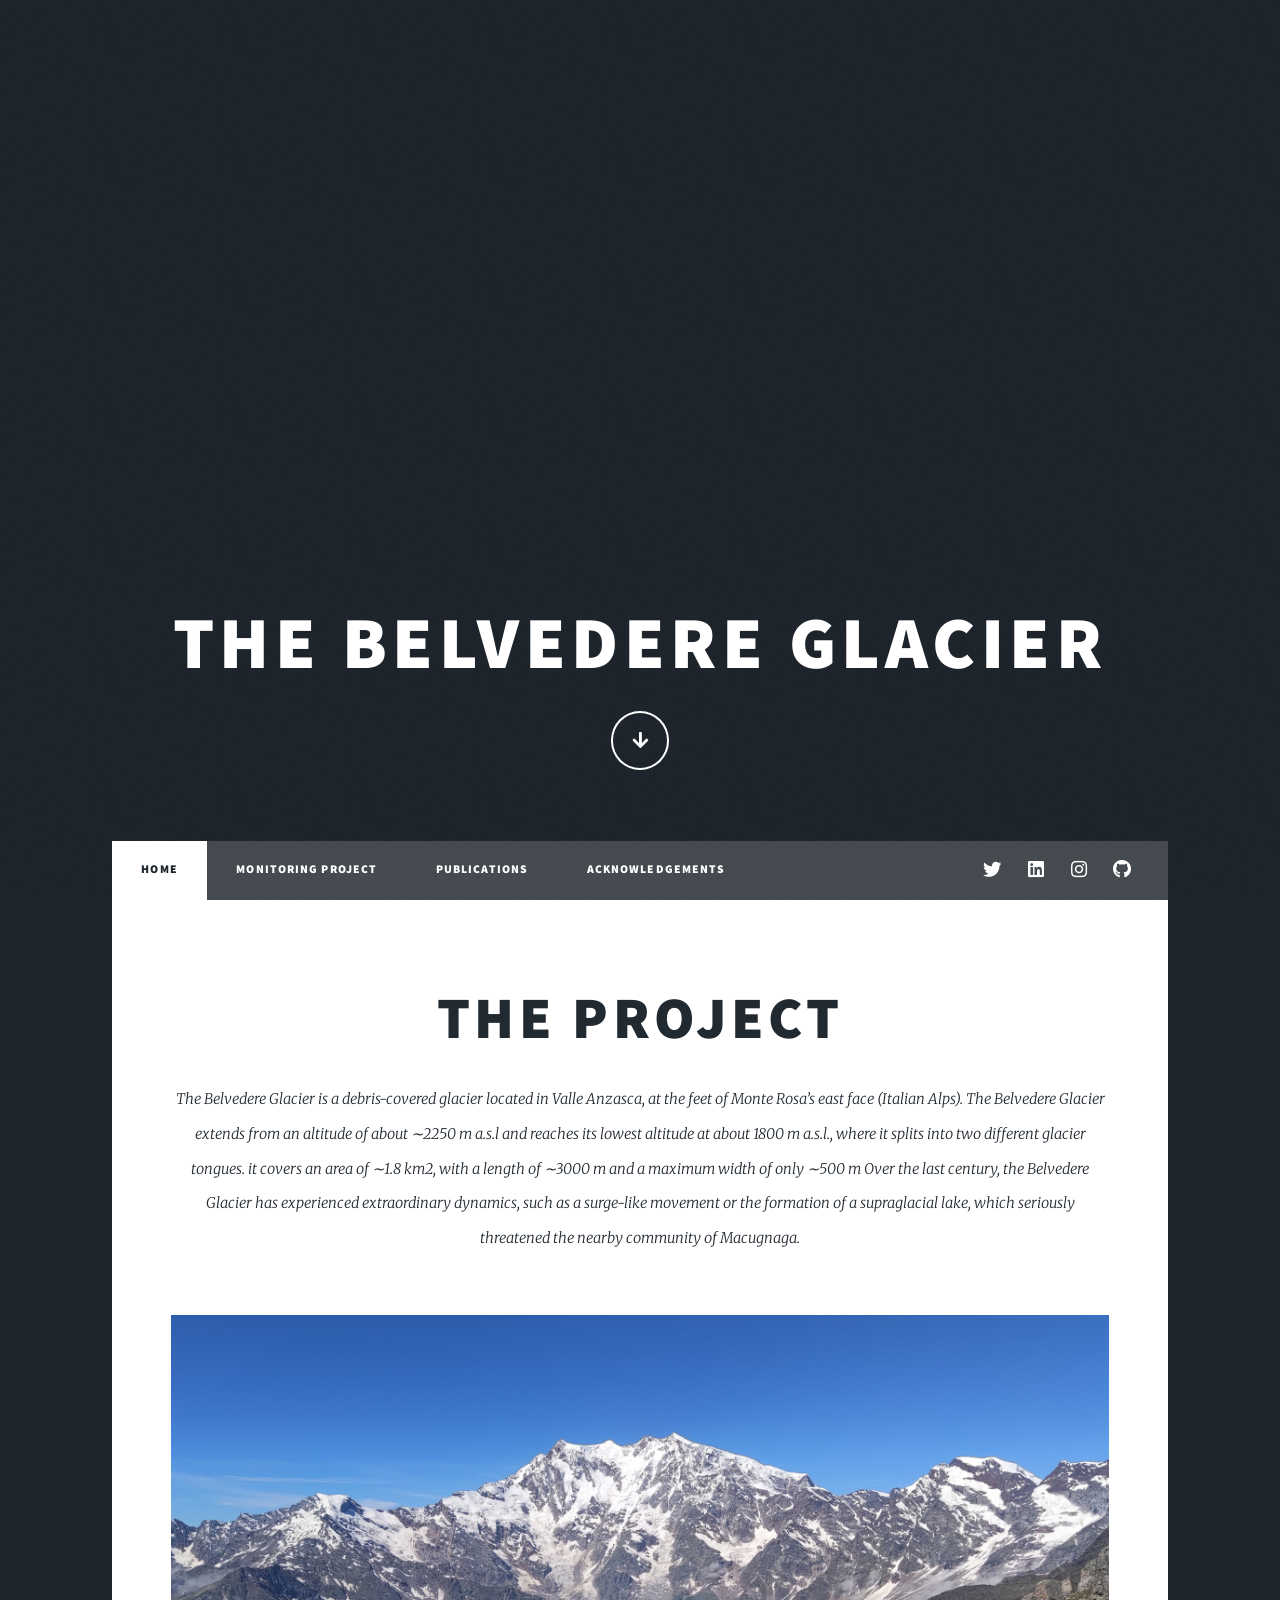
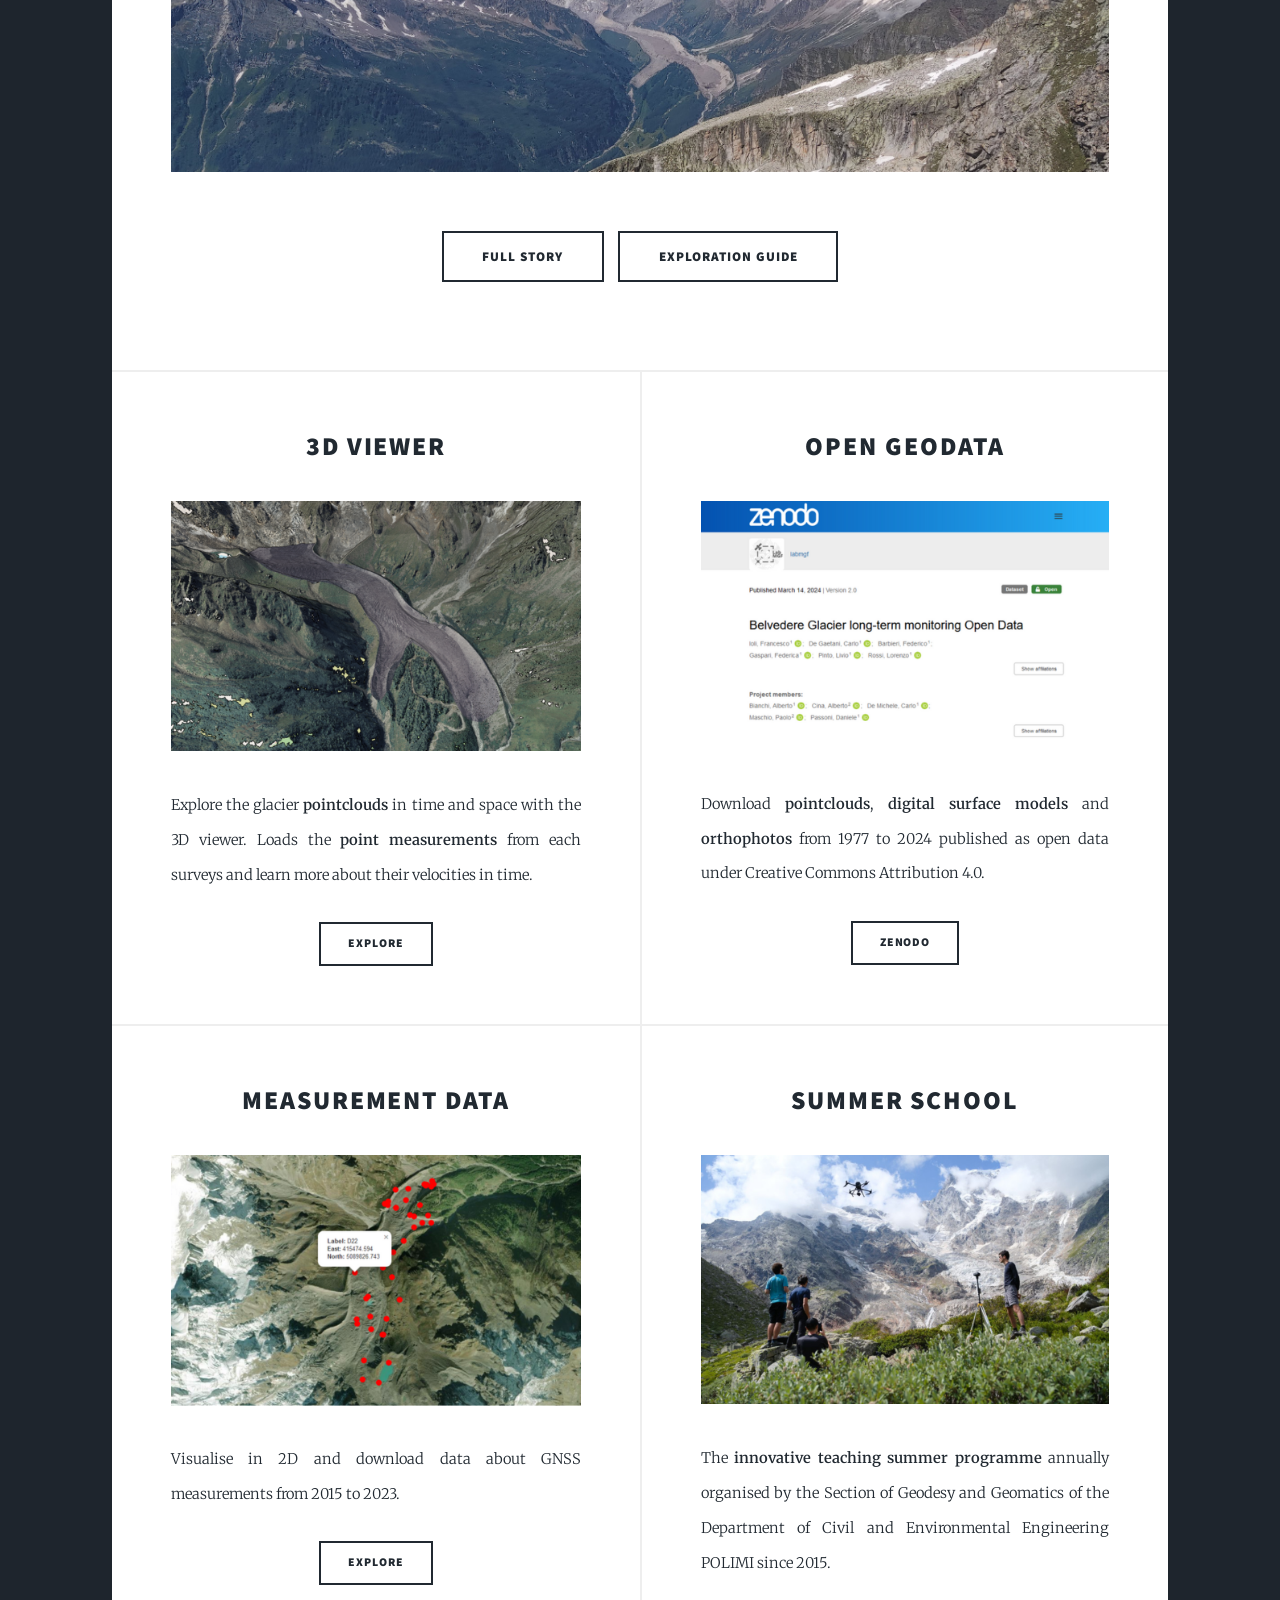
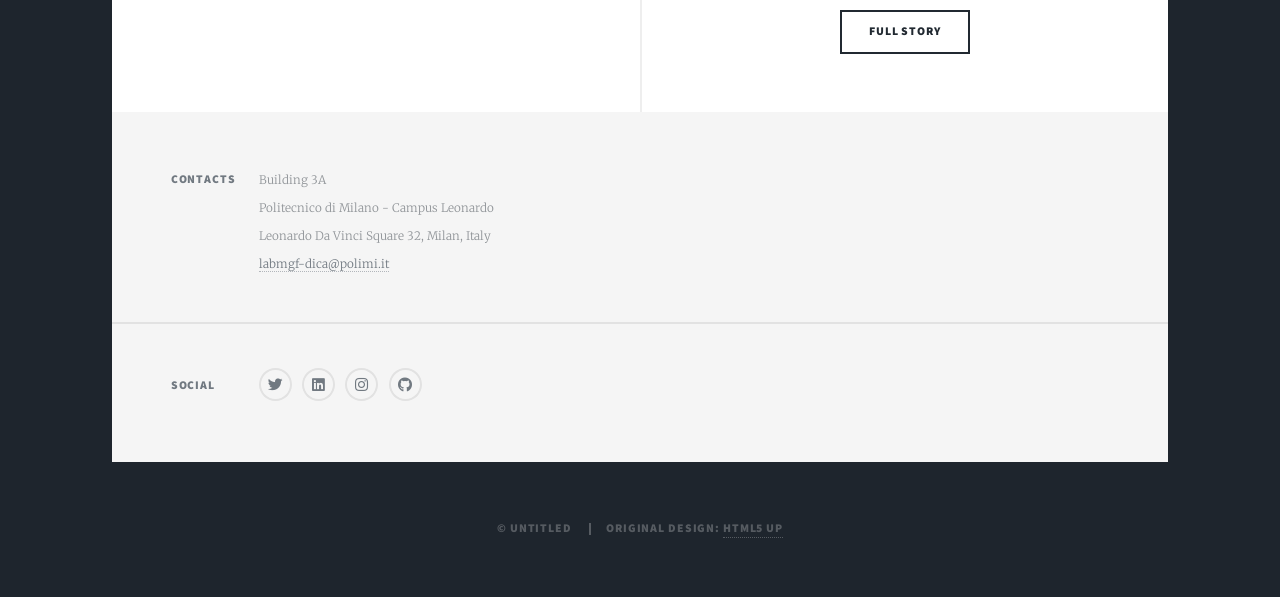
==== commit 828d7bcf: "changed order of buttons in main" ====
--- a/site/index.html
+++ b/site/index.html
@@ -73,11 +73,19 @@
 						nearby community of Macugnaga.
 					</p>
 				</header>
-				<a href="pages/monitoring.html" class="image main"><img src="images/main.png" alt="" /></a>
+				<div class="image main">
+					<video controls preload="metadata" playsinline poster="images/main.png">
+						<source
+							src="https://belvedere-website.nbg1.your-objectstorage.com/assets/video_presentazione_ghiacciaio.m4v"
+							type="video/mp4"
+							onerror="this.closest('.image.main').innerHTML = '<img src=&quot;images/main.png&quot; alt=&quot;&quot; />';" />
+						<img src="images/main.png" alt="" />
+					</video>
+				</div>
 				<ul class="actions special">
+					<li><a href="pages/monitoring.html" class="button large">Full Story</a></li>
 					<li><a href="https://labmgf-polimi.github.io/thebelvedereglacier-handbook/" target="_blank"
 							class="button large">Exploration guide</a></li>
-					<li><a href="pages/monitoring.html" class="button large">Full Story</a></li>
 				</ul>
 			</article>
 
@@ -85,15 +93,17 @@
 			<section class="posts">
 				<article>
 					<header>
-						<h2><a href="potree/index.php">3D viewer
+						<h2><a href="https://viewer.thebelvedereglacier.it/potree/index.php">3D viewer
 							</a></h2>
 					</header>
-					<a href="potree/index.php" class="image fit"><img src="images/explore-3d.png"
-							alt="Belvedere Glacier 3D platform" title="Belvedere Glacier 3D platform" /></a>
+					<a href="https://viewer.thebelvedereglacier.it/potree/index.php" class="image fit"><img
+							src="images/explore-3d.png" alt="Belvedere Glacier 3D platform"
+							title="Belvedere Glacier 3D platform" /></a>
 					<p>Explore the glacier <b>pointclouds</b> in time and space with the 3D viewer. Loads the <b>point
 							measurements</b> from each surveys and learn more about their velocities in time.</p>
 					<ul class="actions special">
-						<li><a href="potree/index.php" class="button">Explore</a></li>
+						<li><a href="https://viewer.thebelvedereglacier.it/potree/index.php" class="button">Explore</a>
+						</li>
 					</ul>
 				</article>
 				<article>
--- a/site/assets/css/main.css
+++ b/site/assets/css/main.css
@@ -2646,6 +2646,13 @@
 				width: 100%;
 			}
 
+			.image.main video {
+				display: block;
+				width: 100%;
+				height: auto;
+				background-color: #000000;
+			}
+
 		@media screen and (max-width: 736px) {
 
 			.image.fit {
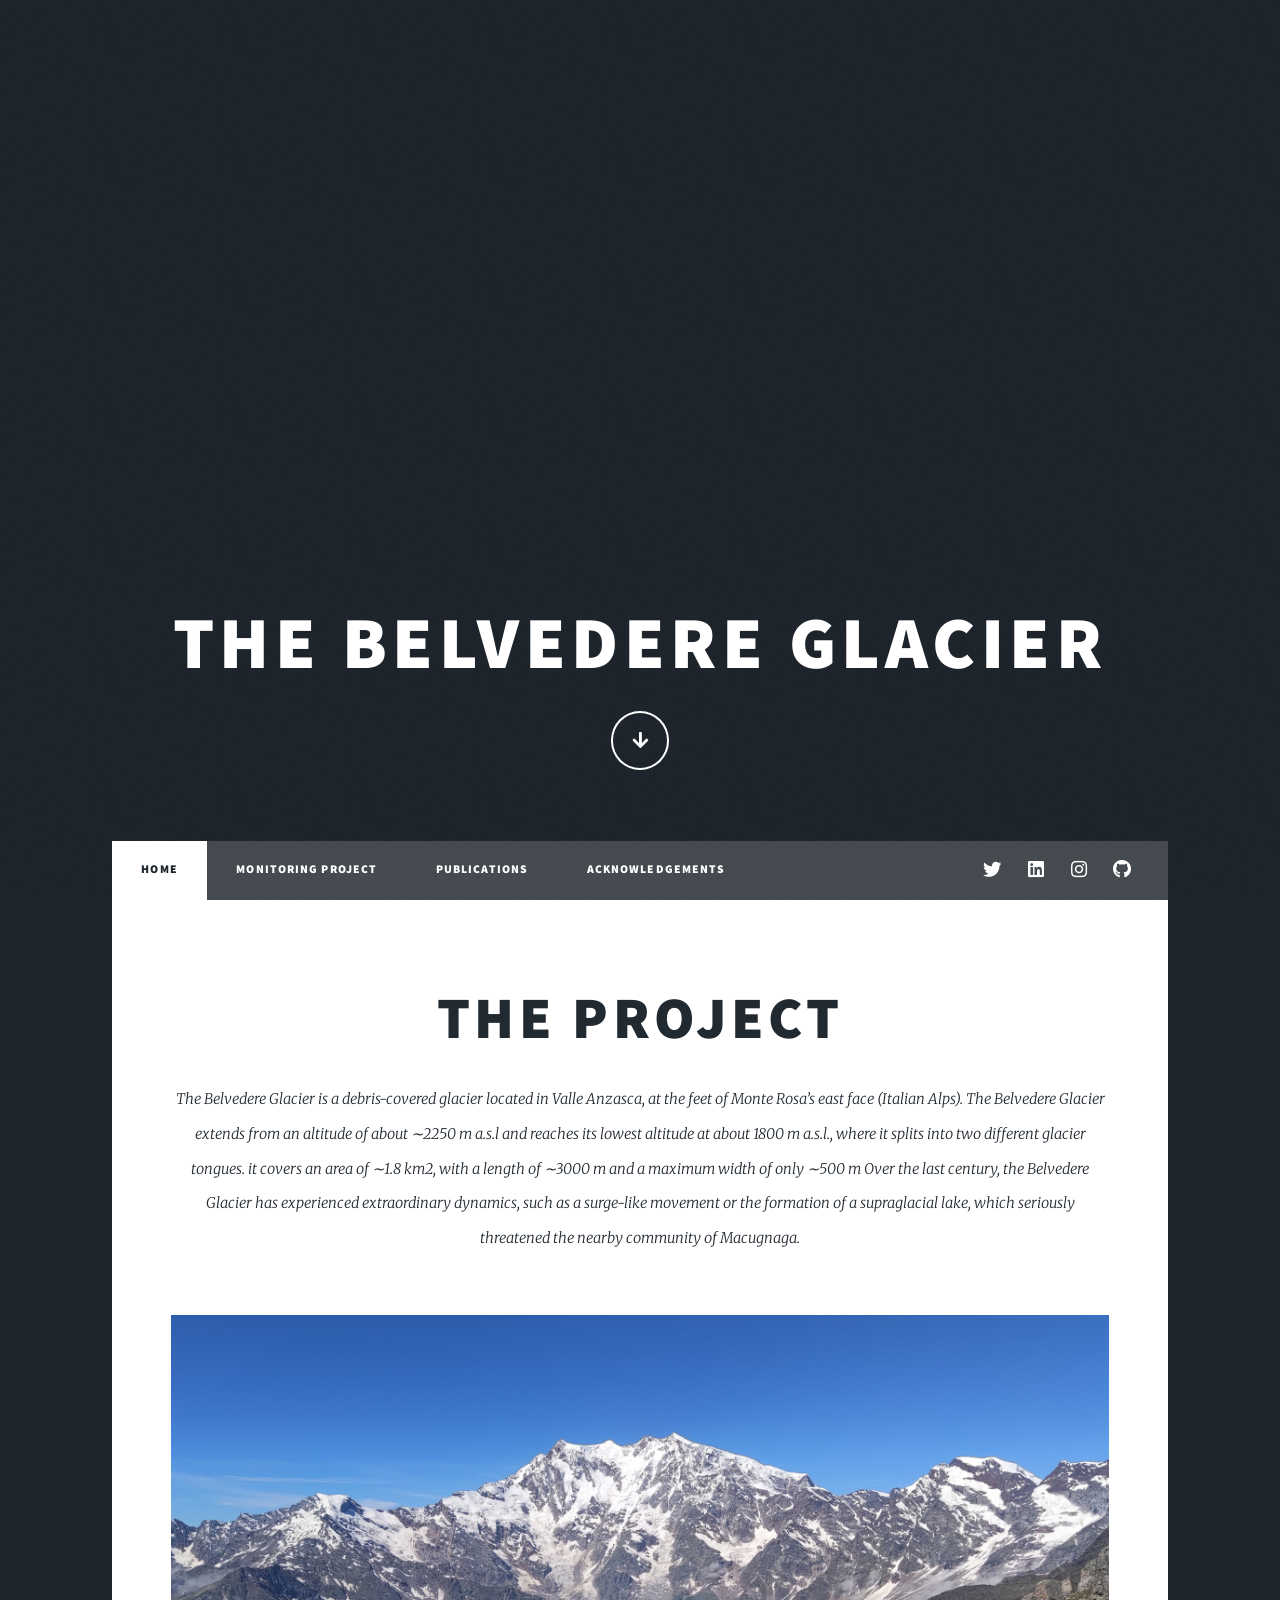
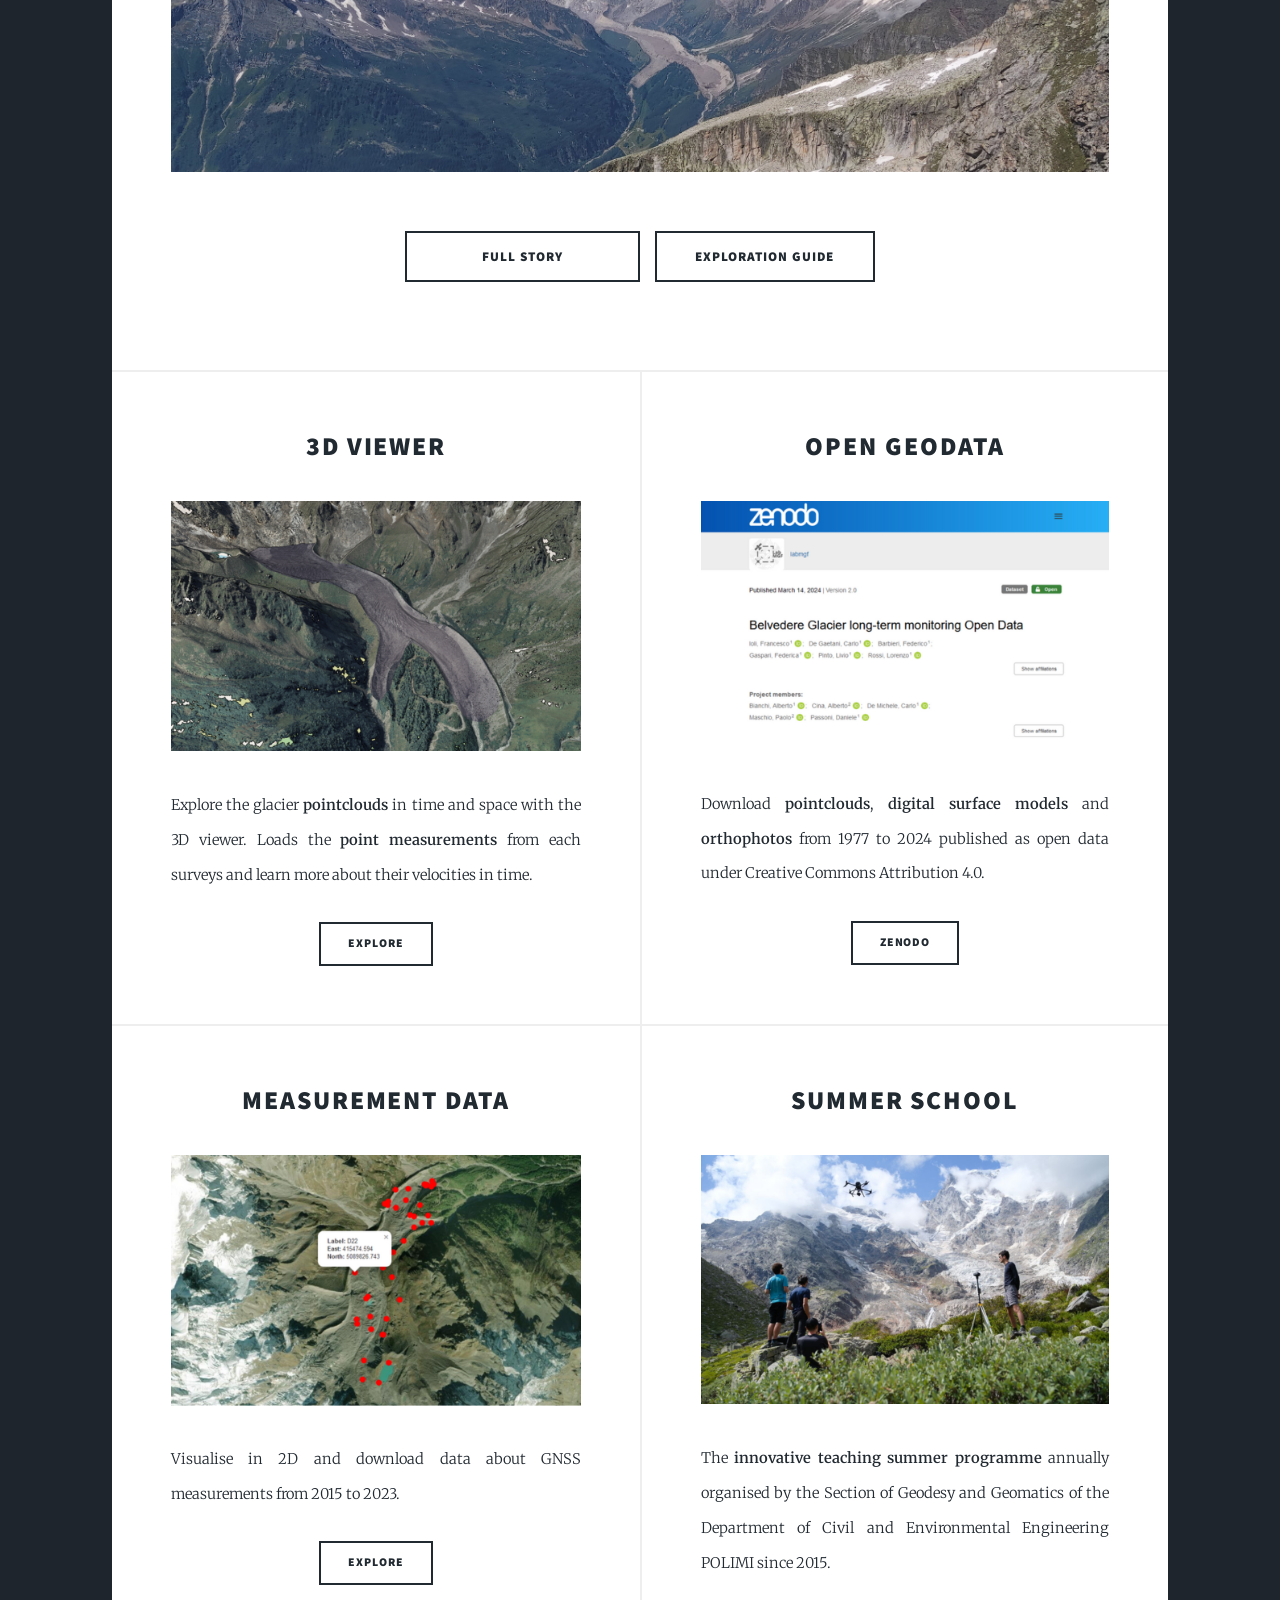
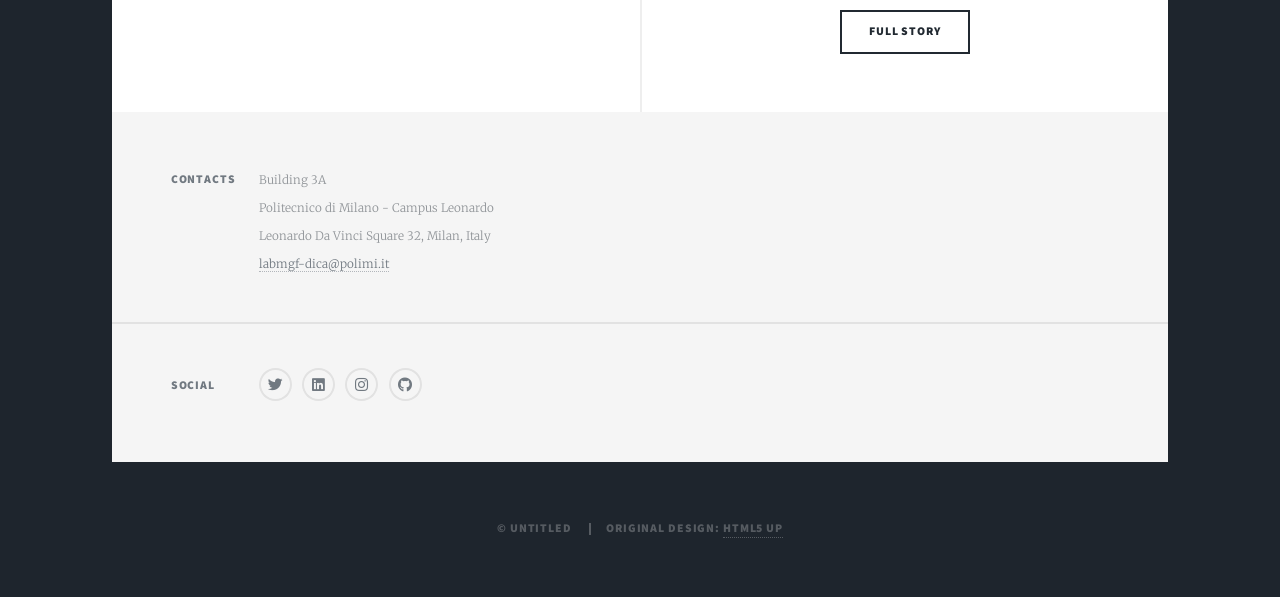
==== commit a5683351: "updated main button style" ====
--- a/site/index.html
+++ b/site/index.html
@@ -82,7 +82,7 @@
 						<img src="images/main.png" alt="" />
 					</video>
 				</div>
-				<ul class="actions special">
+				<ul class="actions special equal">
 					<li><a href="pages/monitoring.html" class="button large">Full Story</a></li>
 					<li><a href="https://labmgf-polimi.github.io/thebelvedereglacier-handbook/" target="_blank"
 							class="button large">Exploration guide</a></li>
--- a/site/assets/css/main.css
+++ b/site/assets/css/main.css
@@ -2714,6 +2714,19 @@
 				padding-left: 0;
 			}
 
+		ul.actions.equal li {
+			-moz-flex: 1 1 0;
+			-webkit-flex: 1 1 0;
+			-ms-flex: 1 1 0;
+			flex: 1 1 0;
+			max-width: 16rem;
+		}
+
+			ul.actions.equal li > .button {
+				width: 100%;
+				padding: 0;
+			}
+
 		ul.actions.stacked {
 			-moz-flex-direction: column;
 			-webkit-flex-direction: column;
